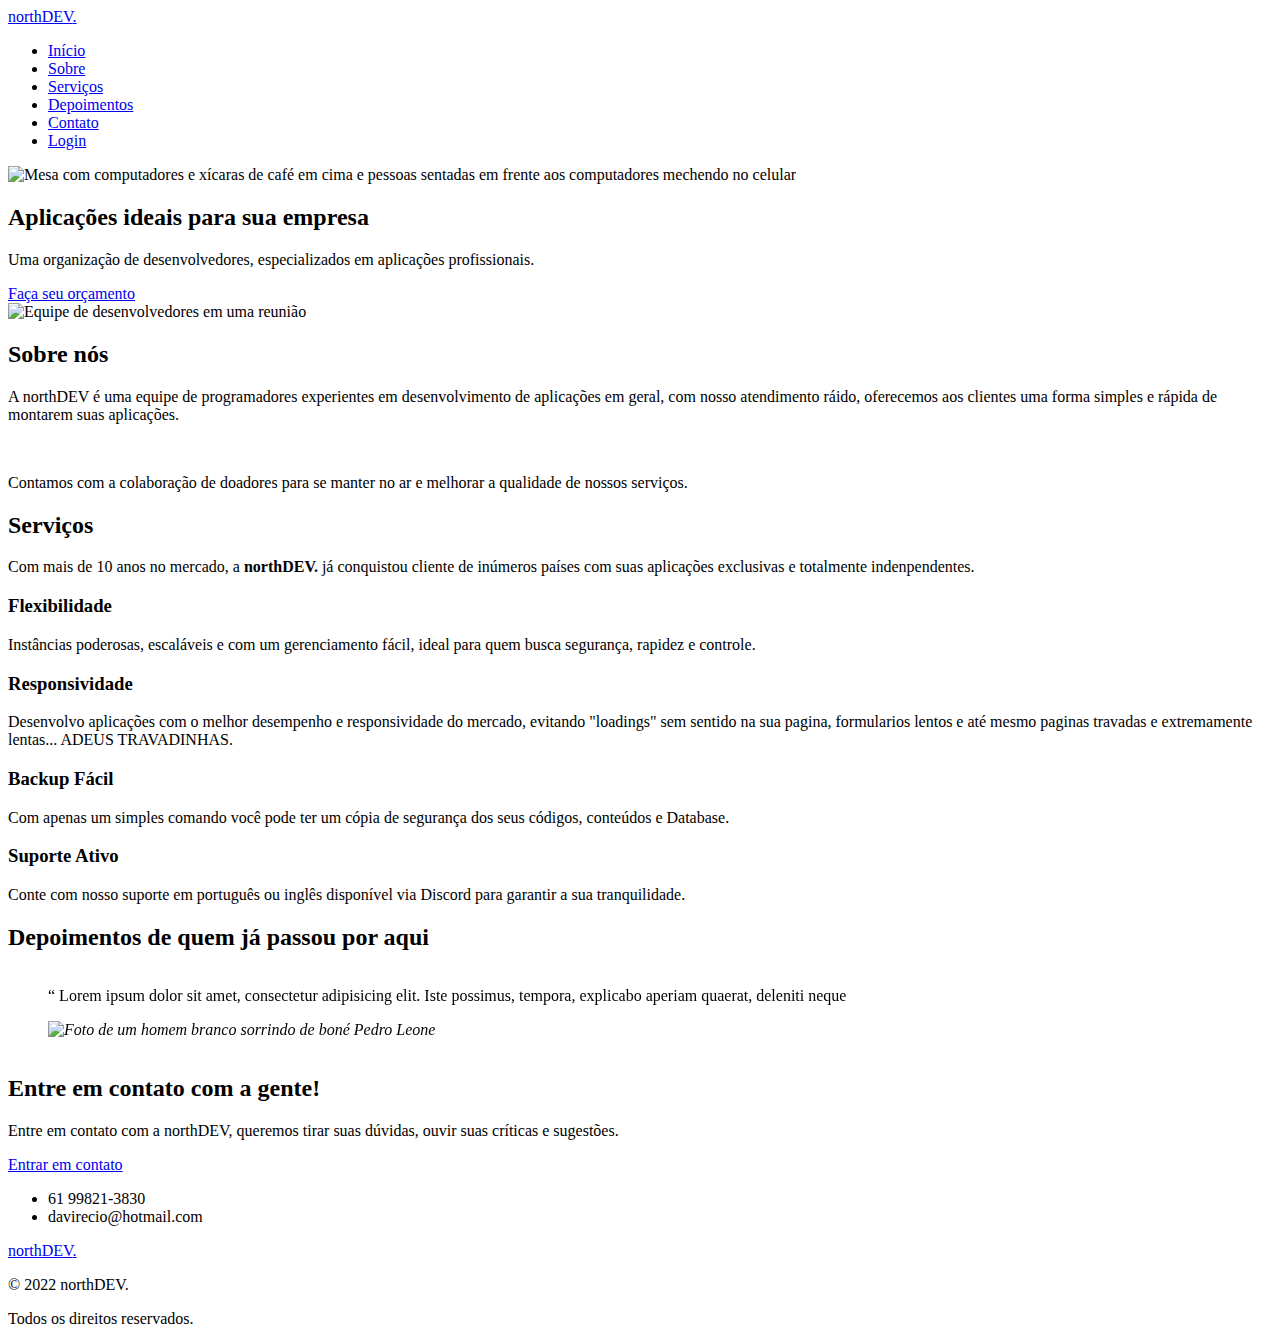
==== index.html @ 3657e553 "Update index.html" ====
<!DOCTYPE html>
<html lang="pt_BR">
  <head>
    <meta charset="UTF-8" />
    <meta name="viewport" content="width=device-width, initial-scale=1.0" />
    <title>North DEV - Home</title>
    <link
      rel="shortcut icon"
      href="assets/img/favicon.ico"
      type="image/x-icon"
    />

    <!--Icons-->
    <link rel="stylesheet" href="assets/fonts/style.css" />

    <!--Swiper-->
    <link
      rel="stylesheet"
      href="https://unpkg.com/swiper@8/swiper-bundle.min.css"
    />

    <!--Style-->
    <link rel="stylesheet" href="index.css" />

    <!--Fonts-->
    <link rel="preconnect" href="https://fonts.googleapis.com" />
    <link rel="preconnect" href="https://fonts.gstatic.com" crossorigin />
    <link
      href="https://fonts.googleapis.com/css2?family=DM+Sans:wght@400;500;700&family=Poppins:wght@400;500;700&display=swap"
      rel="stylesheet"
    />
  </head>

  <body>
    <header id="header">
      <nav class="container">
        <a class="logo" href="#">north<span>DEV</span>.</a>
        <div class="menu">
          <ul class="grid">
            <li><a class="title" href="#home">Início</a></li>
            <li><a class="title" href="#about">Sobre</a></li>
            <li><a class="title" href="#services">Serviços</a></li>
            <li><a class="title" href="#testimonials">Depoimentos</a></li>
            <li><a class="title" href="#contact">Contato</a></li>
            <li><a class="title" href="/api/login">Login</a></li>
          </ul>
        </div>
        <div class="toggle icon-menu"></div>
        <div class="toggle icon-close"></div>
      </nav>
    </header>

    <main>
      <!--Home-->
      <section class="section" id="home">
        <div class="container grid">
          <div class="image">
            <img
              src="https://images.unsplash.com/photo-1519389950473-47ba0277781c?ixlib=rb-1.2.1&ixid=MnwxMjA3fDB8MHxzZWFyY2h8NHx8dGVjaHxlbnwwfHwwfHw%3D&auto=format&fit=crop&w=500&q=60"
              alt="Mesa com computadores e xícaras de café em cima e pessoas sentadas em frente aos computadores mechendo no celular"
            />
          </div>
          <div class="text">
            <h2 class="title">Aplicações ideais para sua empresa</h2>
            <p>
              Uma organização de desenvolvedores, especializados em aplicações
              profissionais.
            </p>
            <a class="button" href="#">Faça seu orçamento</a>
          </div>
        </div>
      </section>

      <div class="divider-1"></div>

      <!--About-->
      <section class="section" id="about">
        <div class="container grid">
          <div class="image">
            <img
              src="https://images.unsplash.com/photo-1622675363311-3e1904dc1885?ixlib=rb-1.2.1&ixid=MnwxMjA3fDB8MHxwaG90by1wYWdlfHx8fGVufDB8fHx8&auto=format&fit=crop&w=1170&q=80"
              alt="Equipe de desenvolvedores em uma reunião"
            />
          </div>

          <div class="text">
            <h2 class="title">Sobre nós</h2>
            <p>
              A northDEV é uma equipe de programadores experientes em
              desenvolvimento de aplicações em geral, com nosso atendimento
              ráido, oferecemos aos clientes uma forma simples e rápida de
              montarem suas aplicações.
            </p>
            <br />
            <p>
              Contamos com a colaboração de doadores para se manter no ar e
              melhorar a qualidade de nossos serviços.
            </p>
          </div>
        </div>
      </section>

      <div class="divider-2"></div>

      <!--Services-->
      <section class="section" id="services">
        <div class="container grid">
          <div class="text">
            <header>
              <h2 class="title">Serviços</h2>
              <p class="subtitle">
                Com mais de 10 anos no mercado, a <strong>northDEV.</strong> já
                conquistou cliente de inúmeros países com suas aplicações
                exclusivas e totalmente indenpendentes.
              </p>
            </header>

            <div class="cards grid">
              <div class="card">
                <i class="icon-api"></i>
                <h3 class="title">Flexibilidade</h3>
                <p>
                  Instâncias poderosas, escaláveis e com um gerenciamento fácil,
                  ideal para quem busca segurança, rapidez e controle.
                </p>
                <!--Desenvolvo aplicações com o melhor desempenho e responsividade do mercado, evitando "loadings" sem sentido na sua pagina, formularios lentos e até mesmo paginas travadas e extremamente lentas... ADEUS TRAVADINHAS-->
              </div>

              <div class="card">
                <i class="icon-rocket"></i>
                <h3 class="title">Responsividade</h3>
                <p>
                  Desenvolvo aplicações com o melhor desempenho e responsividade
                  do mercado, evitando "loadings" sem sentido na sua pagina,
                  formularios lentos e até mesmo paginas travadas e extremamente
                  lentas... ADEUS TRAVADINHAS.
                </p>
              </div>

              <div class="card">
                <i class="icon-cloud"></i>
                <h3 class="title">Backup Fácil</h3>
                <p>
                  Com apenas um simples comando você pode ter um cópia de
                  segurança dos seus códigos, conteúdos e Database.
                </p>
                <!--Tenha acesso ao seu projeto durante o desenvolvimento a qualquer hora de forma rapida e facil, envie pedidos a qualquer etapa do desenvolvimento, sem surpresas, esteja lado a lado comigo desenvolvendo seu site.-->
              </div>

              <div class="card">
                <i class="icon-coding"></i>
                <h3 class="title">Suporte Ativo</h3>
                <p>
                  Conte com nosso suporte em português ou inglês disponível via
                  Discord para garantir a sua tranquilidade.
                </p>
                <!--Seu unico esforço é explicar como você quer sua aplicação, como design, funções e etc, o resto deixe comigo, irei te ajudar desdo desenvolvimento até se necessario a hospedagem e marketing do seu serviço-->
              </div>
            </div>
          </div>
        </div>
      </section>

      <div class="divider-1"></div>

      <!--Testimonials-->
      <section class="section" id="testimonials">
        <div class="container">
          <header>
            <h2 class="title">Depoimentos de quem já passou por aqui</h2>
          </header>

          <div class="testimonials swiper">
            <div class="swiper-wrapper">
              <div class="testimonial swiper-slide">
                <blockquote>
                  <p>
                    <span>&ldquo;</span>
                    Lorem ipsum dolor sit amet, consectetur adipisicing elit.
                    Iste possimus, tempora, explicabo aperiam quaerat, deleniti
                    neque
                  </p>
                  <cite>
                    <img
                      src="https://randomuser.me/api/portraits/men/72.jpg"
                      alt="Foto de um homem branco sorrindo de boné"
                    />
                    Pedro Leone
                  </cite>
                </blockquote>
              </div>

              <div class="testimonial swiper-slide">
                <blockquote>
                  <p>
                    <span>&ldquo;</span>
                    Lorem ipsum dolor sit amet, consectetur adipisicing elit.
                    Iste possimus, tempora, explicabo aperiam quaerat, deleniti
                    neque
                  </p>
                  <cite>
                    <img
                      src="https://randomuser.me/api/portraits/men/31.jpg"
                      alt="Foto de um homem calvo sorrindo"
                    />
                    Wilson Leone
                  </cite>
                </blockquote>
              </div>

              <div class="testimonial swiper-slide">
                <blockquote>
                  <p>
                    <span>&ldquo;</span>
                    Lorem ipsum dolor sit amet, consectetur adipisicing elit.
                    Iste possimus, tempora, explicabo aperiam quaerat, deleniti
                    neque
                  </p>
                  <cite>
                    <img
                      src="https://randomuser.me/api/portraits/men/39.jpg"
                      alt="Foto de um homem de cabelo grande sorrindo"
                    />
                    Davi Leone
                  </cite>
                </blockquote>
              </div>
            </div>

            <div class="swiper-pagination"></div>
          </div>
        </div>
      </section>

      <div class="divider-2"></div>

      <!--Contact-->
      <section class="section" id="contact">
        <div class="container grid">
          <div class="text">
            <h2 class="title">Entre em contato com a gente!</h2>
            <p>
              Entre em contato com a northDEV, queremos tirar suas dúvidas,
              ouvir suas críticas e sugestões.
            </p>
            <a
              href="https://api.whatsapp.com/send?phone=5561998213830&text=Olá! Gostaria de montar minha aplicação."
              class="button"
              target="_blank"
              ><i class="icon-whatsapp"></i>Entrar em contato</a
            >
          </div>

          <div class="links">
            <ul class="grid">
              <li><i class="icon-phone"></i> 61 99821-3830</li>
              <li><i class="icon-mail"></i> davirecio@hotmail.com</li>
            </ul>
          </div>
        </div>
      </section>

      <div class="divider-1"></div>
    </main>

    <!--Footer-->
    <footer class="section">
      <div class="container grid">
        <div class="brand">
          <a class="logo logo-alt" href="#">north<span>DEV</span>.</a>
          <p>© 2022 northDEV.</p>
          <p>Todos os direitos reservados.</p>
        </div>

        <div class="social grid">
          <a href="https://www.instagram.com/davidimrt/" target="_blank"
            ><i class="icon-instagram"></i
          ></a>
          <a href="https://www.facebook.com/DaviRecio/" target="_blank"
            ><i class="icon-facebook"></i
          ></a>
          <a href="https://www.youtube.com/DavidiMRT/" target="_blank"
            ><i class="icon-youtube"></i
          ></a>
        </div>
      </div>
    </footer>

    <a href="#home" class="back-to-top"><i class="icon-arrow-up"></i></a>

    <!--Swiper-->
    <script src="https://unpkg.com/swiper@8/swiper-bundle.min.js"></script>
    <!--Scroll reveal-->
    <script src="https://unpkg.com/scrollreveal"></script>
    <!--Script-->
    <script src="index.js"></script>
  </body>
</html>
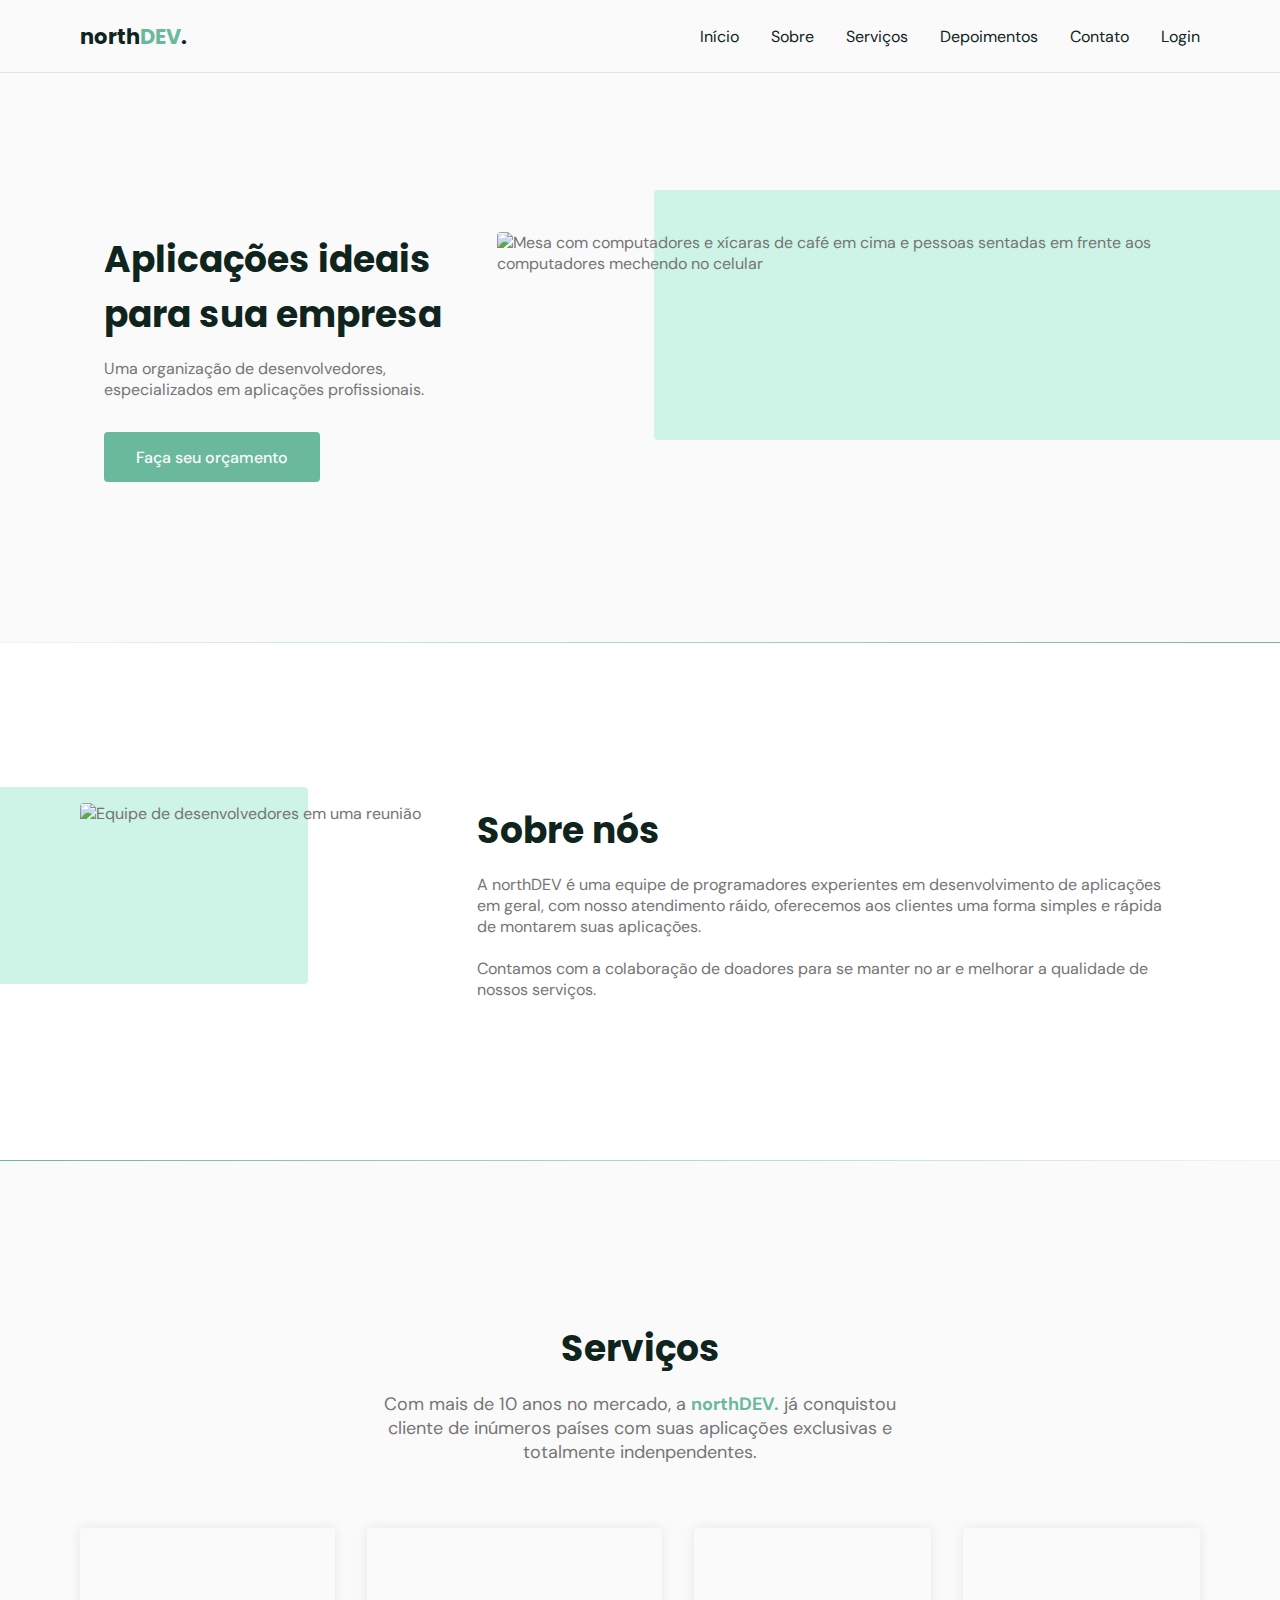
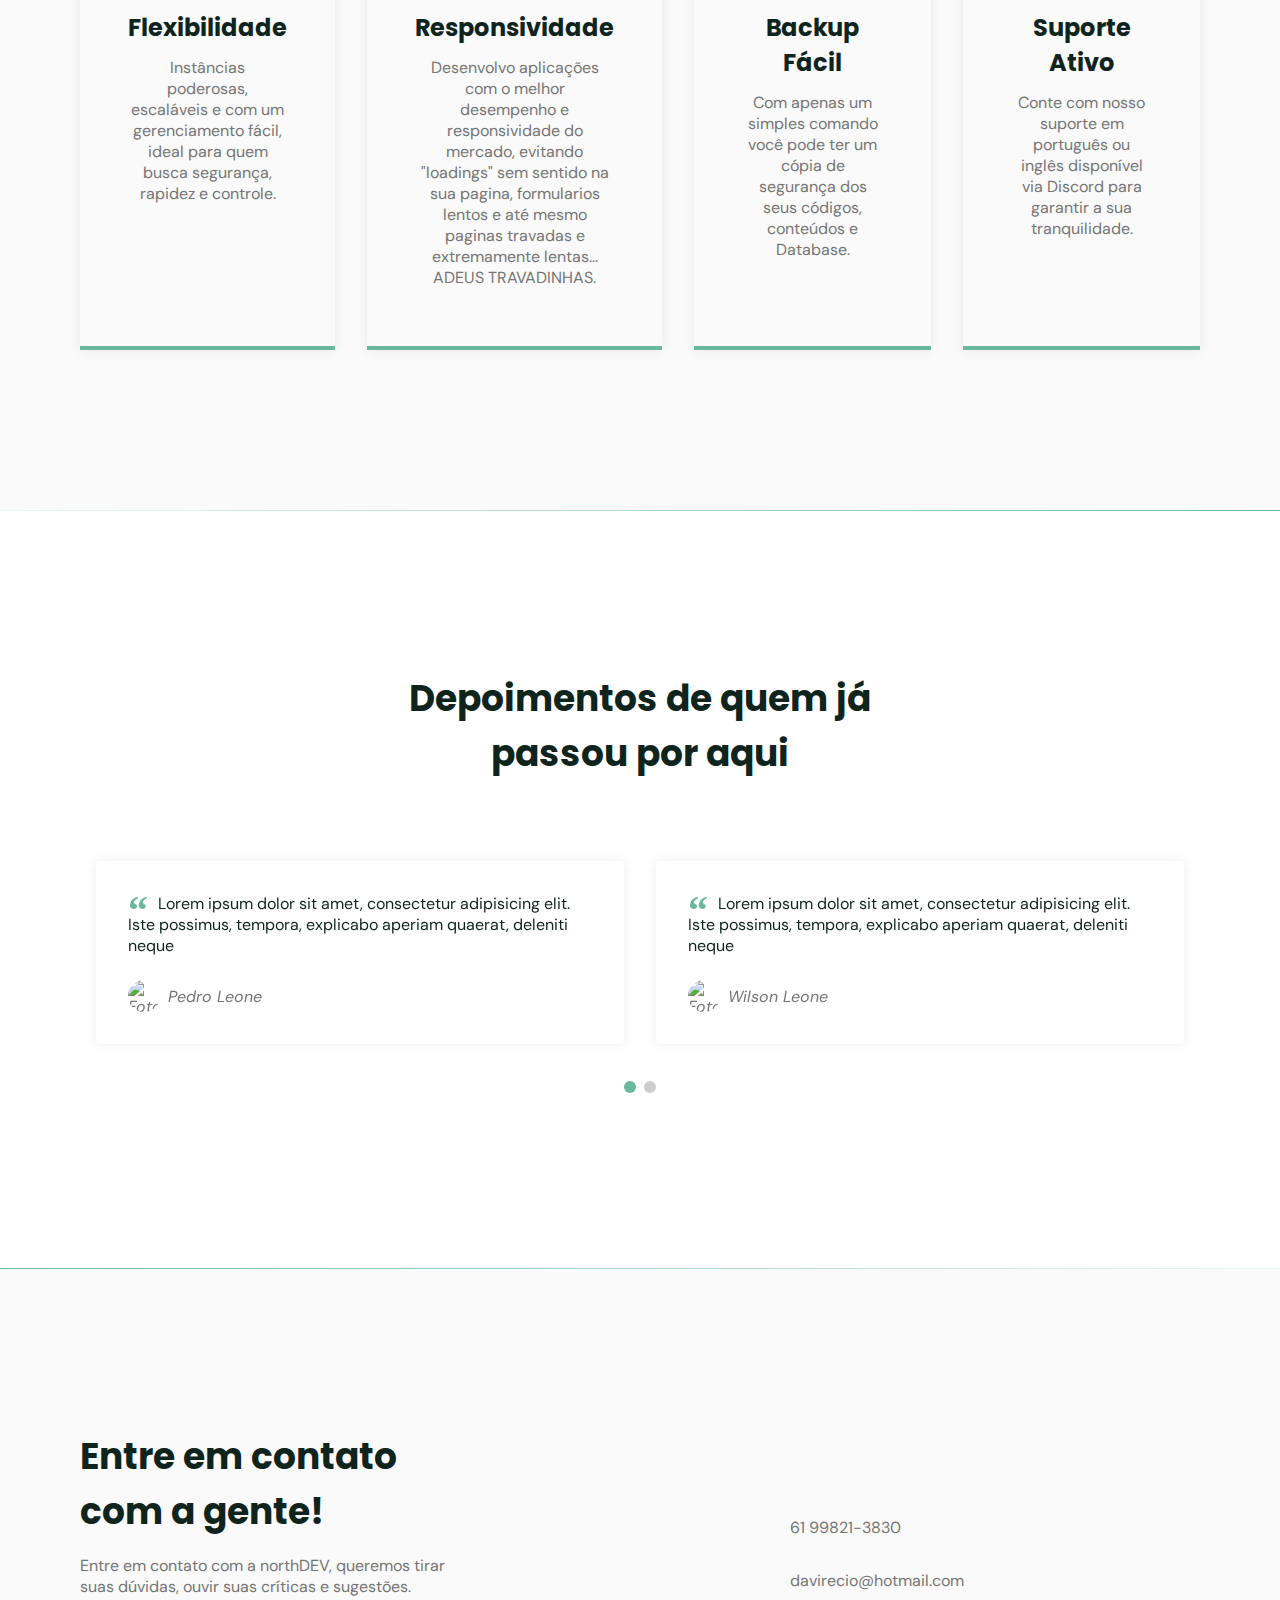
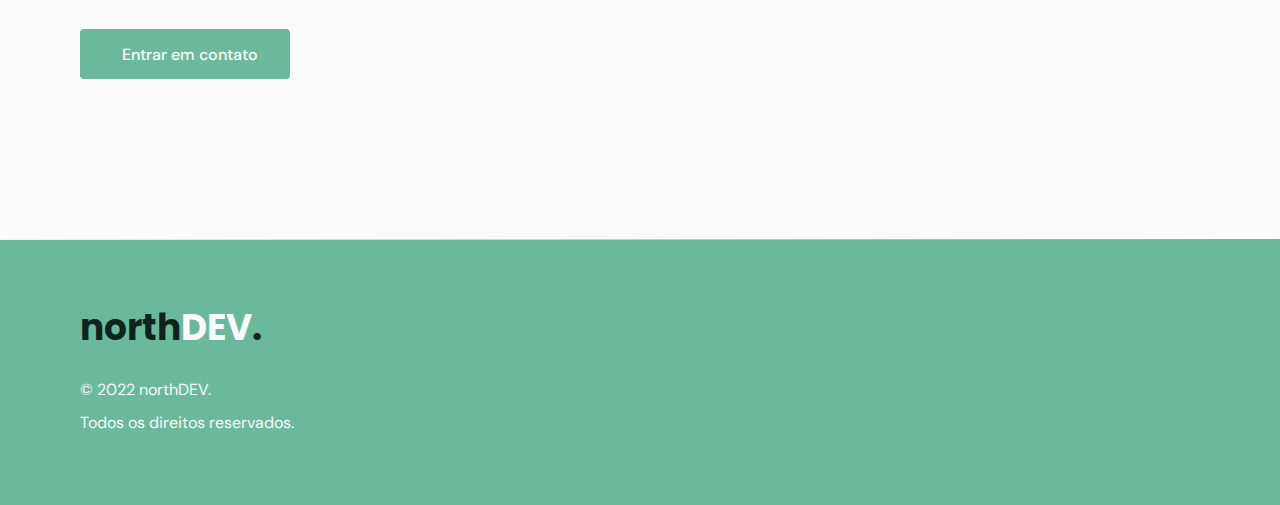
==== commit 8eee0d22: "update" ====
--- a/index.html
+++ b/index.html
@@ -6,7 +6,7 @@
     <title>North DEV - Home</title>
     <link
       rel="shortcut icon"
-      href="assets/img/favicon.ico"
+      href="/assets/img/favicon.ico"
       type="image/x-icon"
     />
 
--- a/index.css
+++ b/index.css
@@ -0,0 +1,679 @@
+/* ==== RESET ========*/
+* {
+  margin: 0;
+  padding: 0;
+  box-sizing: border-box;
+}
+
+ul {
+  list-style: none;
+}
+
+a {
+  text-decoration: none;
+}
+
+img {
+  width: 100%;
+  height: auto;
+}
+
+/* ==== VARIABLES ========*/
+:root {
+  --header-height: 4.5rem;
+
+  /*Colors*/
+  --hue: 159;
+  --base-color: hsl(var(--hue) 36% 57%);
+  --base-color-second: hsl(var(--hue) 65% 88%);
+  --base-color-alt: hsl(var(--hue) 57% 53%);
+  --title-color: hsl(var(--hue) 41% 10%);
+  --text-color: hsl(0 0% 46%);
+  --text-color-light: hsl(0 0% 98%);
+  --body-color: hsl(0 0% 98%);
+
+  /* fonts */
+  --title-font-size: 1.875rem;
+  --subtitle-font-size: 1rem;
+  --title-font: 'Poppins', sans-serif;
+  --body-font: 'DM Sans', sans-serif;
+}
+
+/* ==== BASE ========*/
+html {
+  scroll-behavior: smooth;
+}
+
+body {
+  font: 400 1rem var(--body-font);
+  color: var(--text-color);
+  background: var(--body-color);
+  -webkit-font-smoothing: antialiased;
+}
+
+body::-webkit-scrollbar {
+  width: 10px;
+  background: var(--body-color);
+  border: 1px solid var(--body-color-second);
+  position: absolute;
+}
+
+body::-webkit-scrollbar-thumb {
+  background: var(--base-color-alt);
+  border-radius: 100px;
+}
+
+.title {
+  font: 700 var(--title-font-size) var(--title-font);
+  color: var(--title-color);
+  -webkit-font-smoothing: auto;
+}
+
+.button {
+  font: 500 1rem var(--body-font);
+  background-color: var(--base-color);
+  color: var(--text-color-light);
+  border-radius: 0.25rem;
+  display: inline-flex;
+  height: 3.5rem;
+  align-items: center;
+  padding: 0 2rem;
+  transition: background 0.3s;
+}
+
+.button:hover {
+  background: var(--base-color-alt);
+}
+
+.divider-1 {
+  height: 1px;
+  background: linear-gradient(
+    270deg,
+    hsla(var(--hue), 36%, 57%, 1),
+    hsla(var(--hue), 65%, 88%, 0.34)
+  );
+}
+
+.divider-2 {
+  height: 1px;
+  background: linear-gradient(
+    270deg,
+    hsla(var(--hue), 65%, 88%, 0.34),
+    hsla(var(--hue), 36%, 57%, 1)
+  );
+}
+
+/* ==== LAYOUT ========*/
+
+.container {
+  margin-left: 1.5rem;
+  margin-right: 1.5rem;
+}
+
+.grid {
+  display: grid;
+  gap: 2rem;
+}
+
+.section {
+  padding: calc(5rem + var(--header-height)) 0;
+}
+
+.section .title {
+  margin-bottom: 1rem;
+}
+
+.section .subtitle {
+  font-size: var(--subtitle-font-size);
+}
+
+.section header {
+  margin-bottom: 4rem;
+}
+
+.section header strong {
+  color: var(--base-color);
+}
+
+#header {
+  border-bottom: 1px solid #e4e4e4;
+  margin-bottom: 2rem;
+  display: flex;
+  position: fixed;
+  top: 0;
+  left: 0;
+  z-index: 100;
+  background-color: var(--body-color);
+  width: 100%;
+}
+
+#header.scroll {
+  background: var(--base-color);
+  box-shadow: 0px 0px 12px rgba(0, 0, 0, 0.1);
+}
+
+#header.scroll .logo span,
+#header.scroll .icon-menu {
+  color: var(--body-color);
+  transition: 0.5s;
+}
+
+#header.scroll .menu ul li a:hover,
+#header.scroll .menu ul li a.active {
+  color: var(--text-color-light);
+}
+
+#header.scroll .menu ul li a::after {
+  background-color: var(--text-color-light);
+  transition: width 0.2s;
+}
+
+/* ==== LOGO ========*/
+.logo {
+  font: 700 1.31rem var(--title-font);
+  color: var(--title-color);
+}
+
+.logo span {
+  color: var(--base-color);
+}
+
+.logo-alt span {
+  color: var(--body-color);
+}
+
+/* ==== NAVIGATION ======== */
+nav {
+  height: var(--header-height);
+  display: flex;
+  align-items: center;
+  justify-content: space-between;
+  width: 100%;
+}
+
+nav ul li {
+  text-align: center;
+}
+
+nav ul li a {
+  transition: color 0.2s;
+  position: relative;
+}
+
+nav ul li a:hover,
+nav ul li a.active {
+  color: var(--base-color);
+}
+
+nav ul li a::after {
+  content: '';
+  width: 0%;
+  height: 2px;
+  background: var(--base-color-alt);
+  position: absolute;
+  left: 0;
+  bottom: -0.1rem;
+  transition: width 0.2s;
+}
+
+nav ul li a:hover::after,
+nav ul li a.active::after {
+  width: 100%;
+}
+
+nav .menu {
+  opacity: 0;
+  visibility: hidden;
+  top: -20rem;
+  transition: 0.2s;
+}
+
+nav .menu ul {
+  display: none;
+}
+
+
+/* Show Menu */
+nav.show .menu {
+  opacity: 1;
+  visibility: visible;
+  background: var(--body-color);
+  height: 100vh;
+  width: 100vw;
+  position: fixed;
+  top: 0;
+  left: 0;
+  display: grid;
+  place-content: center;
+}
+
+nav.show .menu ul {
+  display: grid;
+}
+
+nav.show ul.grid {
+  gap: 4rem;
+}
+
+/* Toggle Menu */
+.toggle {
+  color: var(--base-color);
+  font-size: 1.5rem;
+  cursor: pointer;
+}
+
+nav .icon-close {
+  visibility: hidden;
+  opacity: 0;
+  position: absolute;
+  top: -1.5rem;
+  right: 1.5rem;
+  transition: 0.2s;
+}
+
+nav.show div.icon-close {
+  visibility: visible;
+  opacity: 1;
+  top: 1.5rem;
+}
+
+/* ==== HOME ========*/
+#home {
+  overflow: hidden;
+}
+
+#home .container {
+  margin: 0;
+}
+
+#home .image {
+  position: relative;
+}
+
+#home .image::before {
+  content: '';
+  height: 100%;
+  width: 100%;
+  background: var(--base-color-second);
+  position: absolute;
+  top: -16.8%;
+  left: 16.7%;
+  z-index: 0;
+}
+
+#home .image img {
+  position: relative;
+  right: 2.93rem;
+}
+
+#home .image img,
+#home .image::before {
+  border-radius: 0.25rem;
+}
+
+#home .text {
+  margin-left: 1.5rem;
+  margin-right: 1.5rem;
+  text-align: center;
+}
+
+#home .text h2 {
+  margin-bottom: 1rem;
+}
+
+#home .text p {
+  margin-bottom: 2rem;
+}
+
+/* ==== ABOUT ========*/
+#about {
+  background: white;
+}
+
+#about .container {
+  margin: 0;
+}
+
+#about .image {
+  position: relative;
+}
+
+#about .image::before {
+  content: '';
+  height: 100%;
+  width: 100%;
+  background: var(--base-color-second);
+  position: absolute;
+  top: -8.3%;
+  left: -33%;
+  z-index: 0;
+}
+
+#about .image img {
+  position: relative;
+}
+
+#about .image img,
+#about .image::before {
+  border-radius: 0.25rem;
+}
+
+#about .text {
+  margin-left: 1.5rem;
+  margin-right: 1.5rem;
+}
+
+/*=== SERVICES =============*/
+.cards .grid {
+  gap: 1.5rem;
+}
+
+.card {
+  padding: 3.625rem 2rem;
+  box-shadow: 0px 0px 12px rgba(0, 0, 0, 0.08);
+  border-bottom: 0.25rem solid var(--base-color);
+  border-radius: 0.25rem 0.25rem 0 0;
+  text-align: center;
+}
+
+.card i {
+  display: block;
+  margin-bottom: 1.5rem;
+  font-size: 5rem;
+  color: var(--base-color);
+}
+
+.card .title {
+  font-size: 1.5rem;
+  margin-bottom: 0.75rem;
+}
+
+/*=== TESTIMONIALS =============*/
+#testimonials {
+  background: white;
+}
+
+#testimonials .container {
+  margin-left: 0;
+  margin-right: 0;
+}
+
+#testimonials header {
+  margin-left: 1.5rem;
+  margin-right: 1.5rem;
+  margin-bottom: 0;
+}
+
+#testimonials blockquote {
+  padding: 2rem;
+  box-shadow: 0px 0px 12px rgba(0, 0, 0, 0.08);
+  border-radius: 0.25rem;
+}
+
+#testimonials blockquote p {
+  position: relative;
+  text-indent: 1.875rem;
+  margin-bottom: 1.5rem;
+  color: var(--title-color);
+}
+
+#testimonials blockquote p span {
+  font: 700 2.5rem serif;
+  position: absolute;
+  top: -0.375rem;
+  left: -1.875rem;
+  color: var(--base-color);
+}
+
+#testimonials cite {
+  display: flex;
+  align-items: center;
+  color: var(--text-color);
+}
+
+#testimonials cite img {
+  width: 2rem;
+  height: 2rem;
+  object-fit: cover;
+  clip-path: circle();
+  margin-right: 0.5rem;
+}
+
+/*======== SWIPER ============= */
+.swiper-slide {
+  height: auto;
+  padding: 4rem 1rem;
+}
+
+.swiper-pagination-bullet {
+  width: 0.75rem;
+  height: 0.75rem;
+}
+
+.swiper-pagination-bullet-active {
+  background: var(--base-color);
+}
+
+/*======== CONTACT ============= */
+#contact .grid {
+  gap: 4rem;
+}
+
+#contact .text p {
+  margin-bottom: 2rem;
+}
+
+#contact .button i,
+#contact ul li i {
+  font-size: 1.5rem;
+  margin-right: 0.625rem;
+}
+
+#contact ul.grid {
+  gap: 2rem;
+}
+
+#contact ul li {
+  display: flex;
+  align-items: center;
+}
+
+#contact ul li i {
+  color: var(--base-color);
+}
+
+/*======== FOOTER ============= */
+footer {
+  background: var(--base-color);
+}
+
+footer.section {
+  padding: 4rem 0;
+}
+
+footer .logo {
+  display: inline-block;
+  margin-bottom: 1.5rem;
+}
+
+footer .brand p {
+  color: var(--text-color-light);
+  margin-bottom: 0.75rem;
+}
+
+footer i {
+  font-size: 1.5rem;
+  color: var(--text-color-light);
+}
+
+footer .social {
+  grid-auto-flow: column;
+  width: fit-content;
+}
+
+footer .social a {
+  transition: 0.3s;
+  display: inline-block;
+}
+
+footer .social a:hover {
+  transform: translateY(-8px);
+}
+
+/* Back to top */
+.back-to-top {
+  background: var(--base-color);
+  color: var(--text-color-light);
+  position: fixed;
+  right: 1rem;
+  bottom: 1rem;
+  padding: 0.5rem;
+  clip-path: circle();
+  font-size: 1.5rem;
+  line-height: 0;
+  visibility: hidden;
+  opacity: 0;
+  transition: 0.3s;
+  transform: translateY(100%);
+}
+
+.back-to-top.show {
+  visibility: visible;
+  opacity: 1;
+  transform: translateY(0%);
+}
+
+/*========== MEDIA QUERIES ===============*/
+/* extra large devices: 1200 > */
+@media (min-width: 1200px) {
+  .container {
+    max-width: 1120px;
+    margin-left: auto;
+    margin-right: auto;
+  }
+
+  .section {
+    padding: 10rem 0;
+  }
+
+  .section header,
+  #testimonials header {
+    max-width: 32rem;
+    text-align: center;
+    margin-left: auto;
+    margin-right: auto;
+  }
+
+  .button {
+    height: 3.125rem;
+  }
+
+  /*navigation*/
+  nav .menu {
+    opacity: 1;
+    visibility: visible;
+    top: 0;
+  }
+
+  nav .menu ul {
+    display: flex;
+    gap: 2rem;
+  }
+
+  nav .menu ul li a.title {
+    font: 400 1rem var(--body-font);
+    -webkit-font-smoothing: antialiased;
+  }
+
+  nav .menu ul li a.title.active {
+    font-weight: bold;
+    -webkit-font-smoothing: auto;
+  }
+
+  nav .icon-menu {
+    display: none;
+  }
+
+  /* layout */
+
+  main {
+    margin-top: var(--header-height);
+  }
+
+  /* home */
+  #home .container {
+    grid-auto-flow: column;
+    justify-content: space-between;
+    margin: 0 auto;
+  }
+
+  #home .image {
+    order: 1;
+  }
+
+  #home .text {
+    order: 0;
+    max-width: 24rem;
+    text-align: left;
+  }
+
+  /* about */
+  #about .container {
+    margin: 0 auto;
+    grid-auto-flow: column;
+  }
+
+  /* services */
+  .cards {
+    grid-template-columns: 1fr 1fr 1fr 1fr;
+  }
+
+  .card {
+    padding-left: 3rem;
+    padding-right: 3rem;
+  }
+
+  /* testimonials */
+  #testimonials .container {
+    margin-left: auto;
+    margin-right: auto;
+  }
+
+  /* contact */
+  #contact .container {
+    grid-auto-flow: column;
+    align-items: center;
+  }
+
+  #contact .text {
+    max-width: 25rem;
+  }
+
+  /* footer */
+  footer.section {
+    padding: 3.75rem 0;
+  }
+
+  footer .container {
+    grid-auto-flow: column;
+    align-items: center;
+    justify-content: space-between;
+  }
+
+  footer .logo {
+    font-size: 2.25rem;
+  }
+}
+/* large devices: 1023 > */
+@media (min-width: 1023px) {
+}
+/* large devices: 992 > */
+@media (min-width: 992px) {
+  :root {
+    --title-font-size: 2.25rem;
+    --subtitle-font-size: 1.125rem;
+  }
+}
+/* medium devices: 767 > */
+@media (min-width: 767px) {
+}
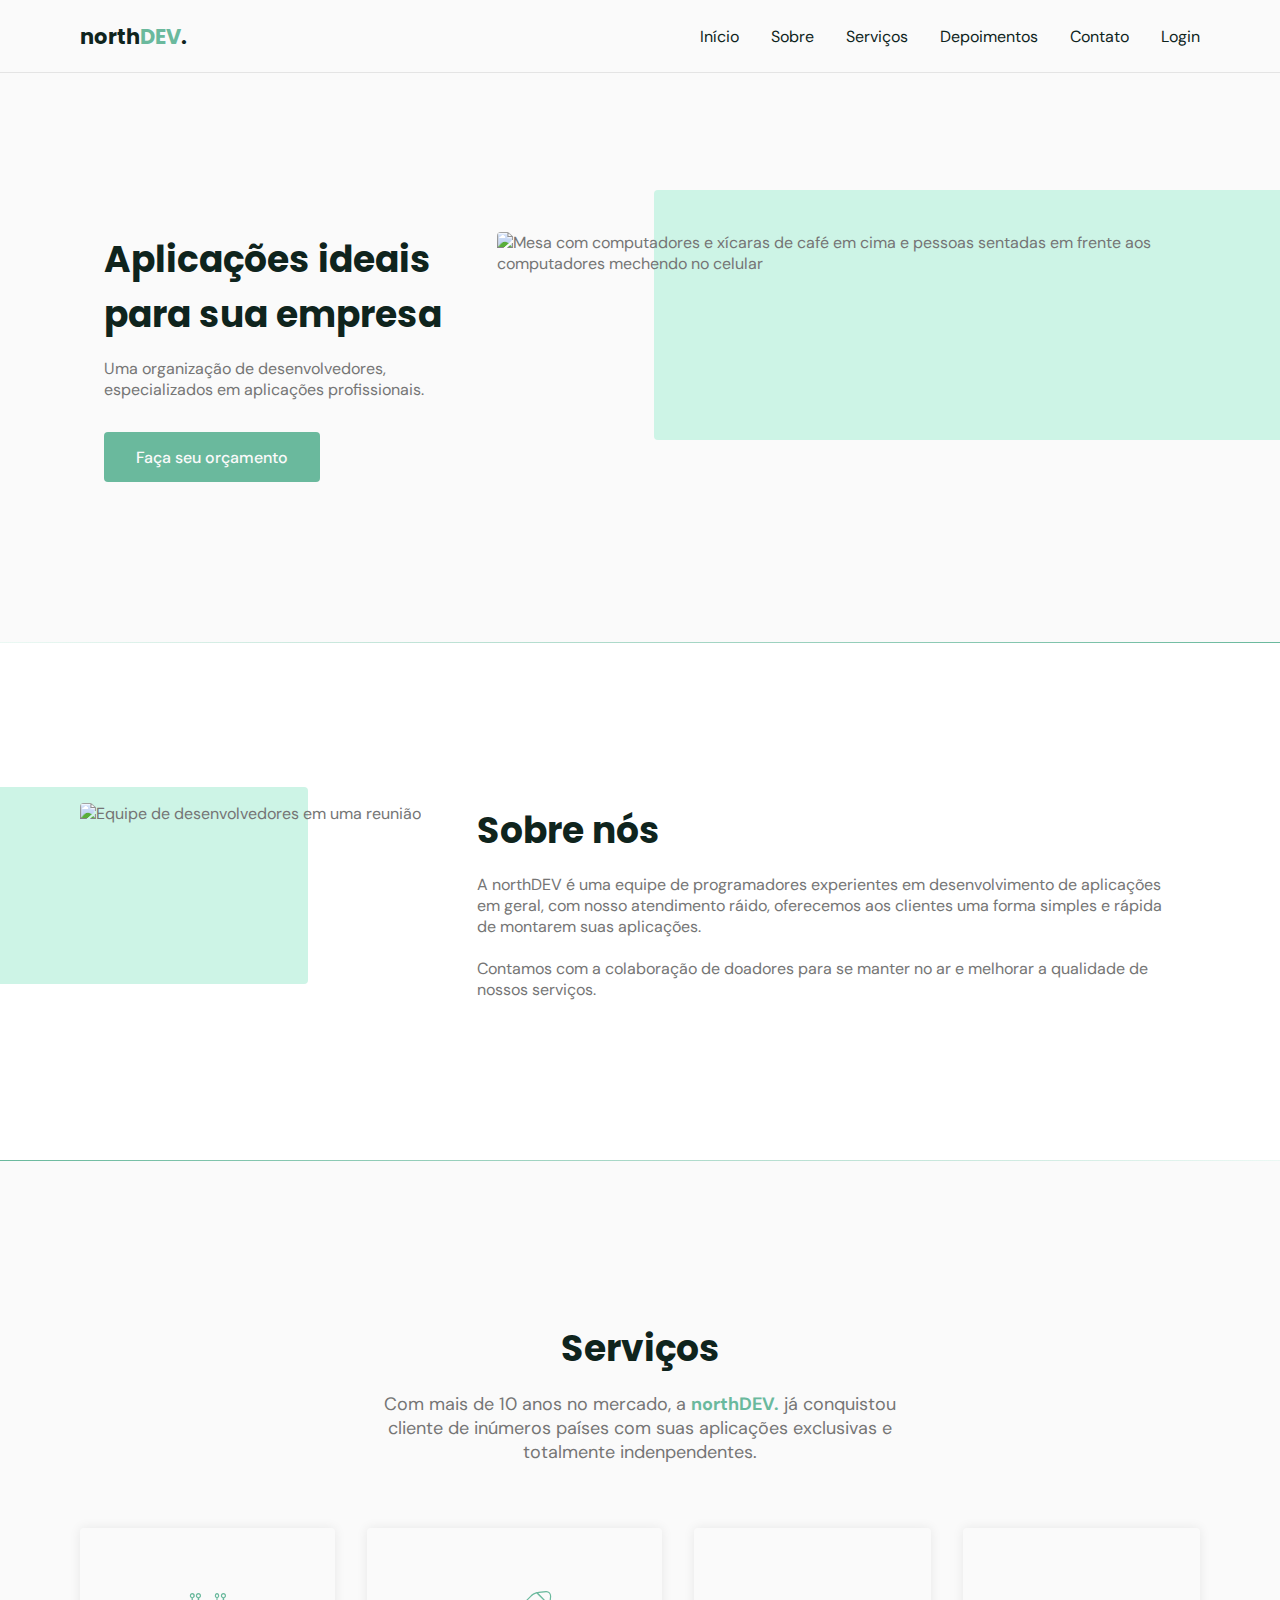
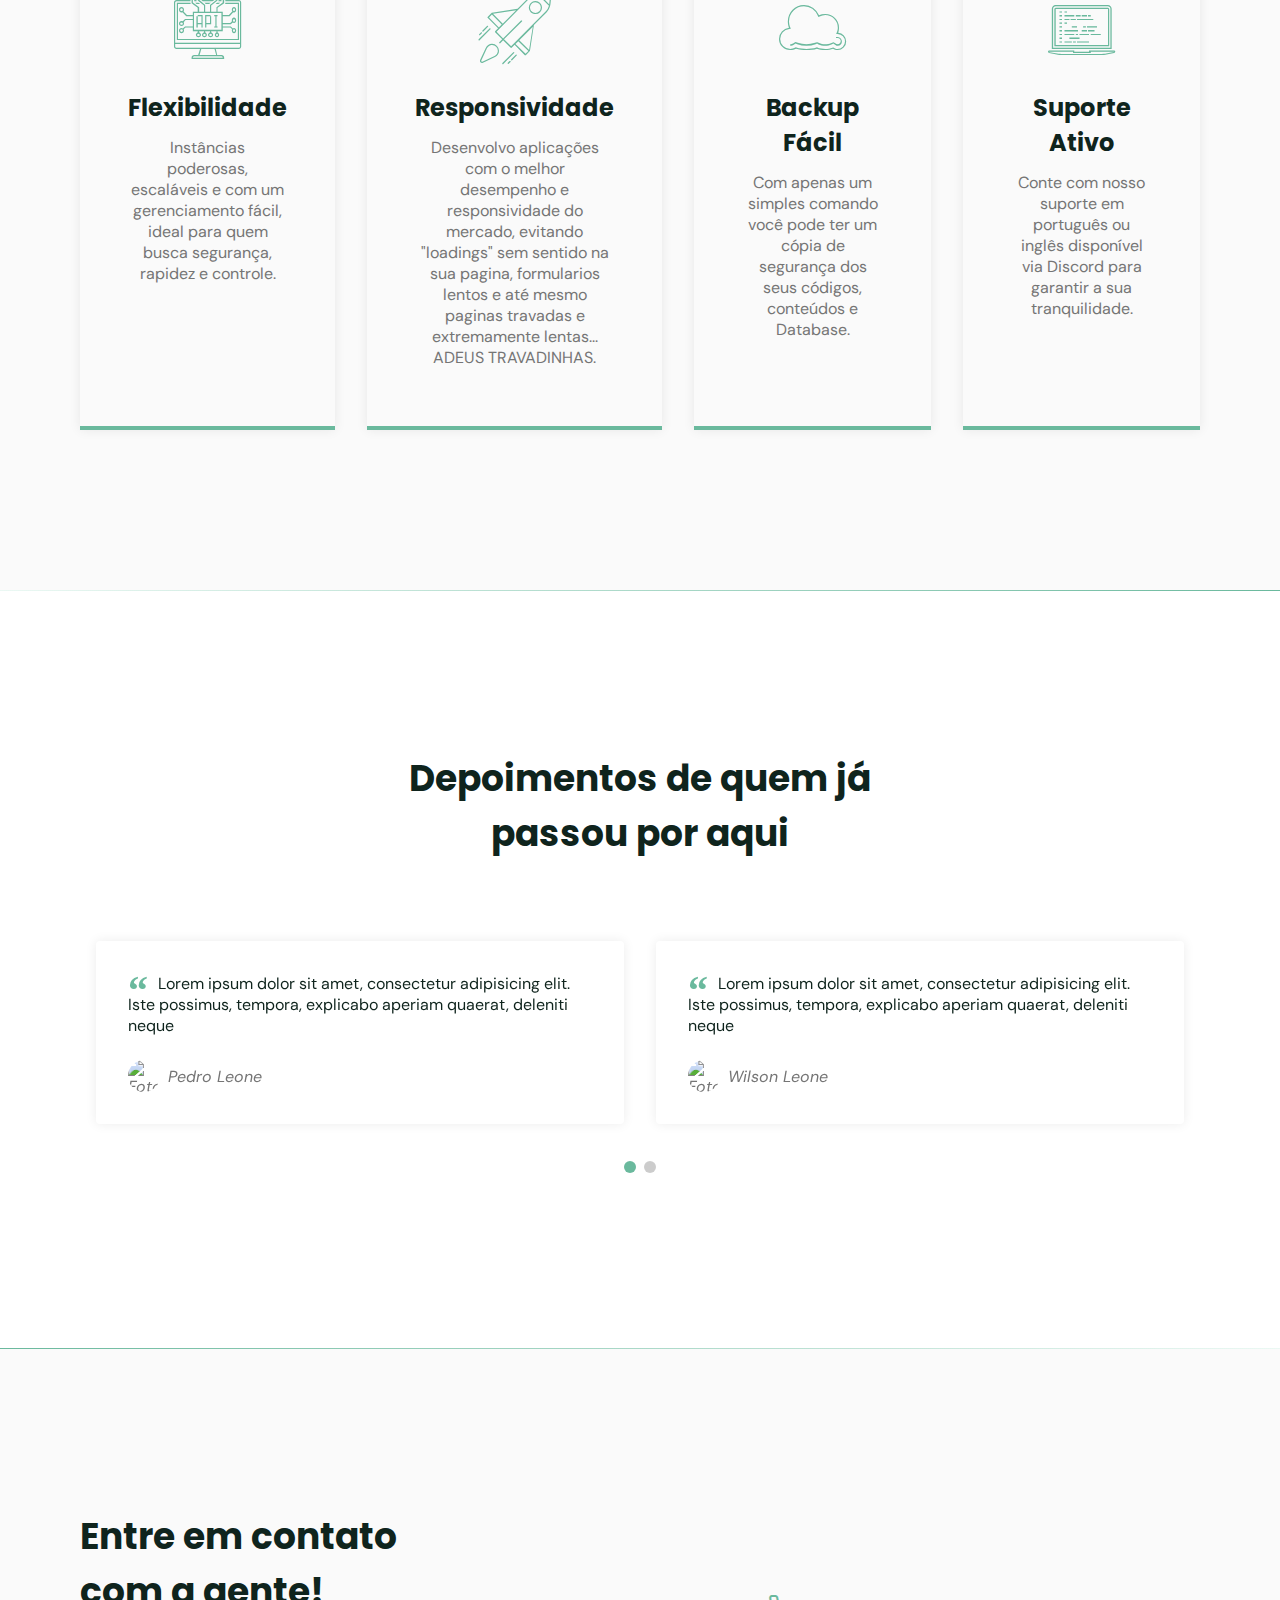
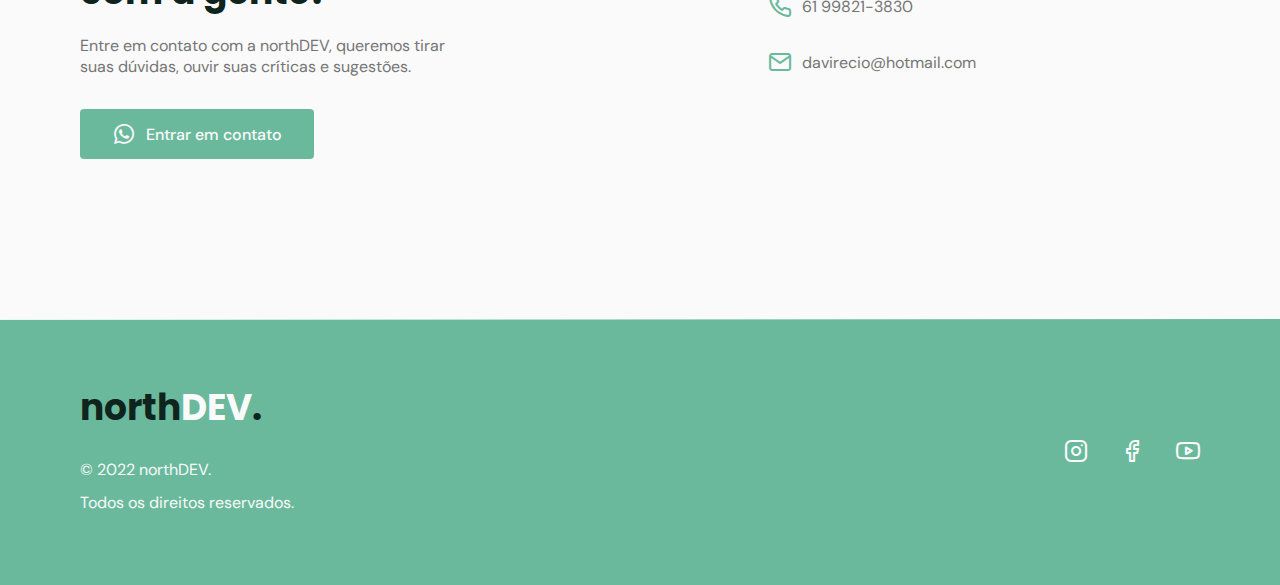
==== commit 92785554: "update" ====
--- a/index.html
+++ b/index.html
@@ -11,7 +11,7 @@
     />
 
     <!--Icons-->
-    <link rel="stylesheet" href="assets/fonts/style.css" />
+    <link rel="stylesheet" href="/assets/fonts/style.css" />
 
     <!--Swiper-->
     <link
--- a/assets/fonts/style.css
+++ b/assets/fonts/style.css
@@ -0,0 +1,75 @@
+@font-face {
+  font-family: 'icomoon';
+  src:  url('fonts/icomoon.eot?jdtztl');
+  src:  url('fonts/icomoon.eot?jdtztl#iefix') format('embedded-opentype'),
+    url('fonts/icomoon.ttf?jdtztl') format('truetype'),
+    url('fonts/icomoon.woff?jdtztl') format('woff'),
+    url('fonts/icomoon.svg?jdtztl#icomoon') format('svg');
+  font-weight: normal;
+  font-style: normal;
+  font-display: block;
+}
+
+[class^="icon-"], [class*=" icon-"] {
+  /* use !important to prevent issues with browser extensions that change fonts */
+  font-family: 'icomoon' !important;
+  speak: never;
+  font-style: normal;
+  font-weight: normal;
+  font-variant: normal;
+  text-transform: none;
+  line-height: 1;
+
+  /* Better Font Rendering =========== */
+  -webkit-font-smoothing: antialiased;
+  -moz-osx-font-smoothing: grayscale;
+}
+
+.icon-arrow-up:before {
+  content: "\e90f";
+}
+.icon-phone:before {
+  content: "\e900";
+}
+.icon-globe:before {
+  content: "\e901";
+}
+.icon-cloud:before {
+  content: "\e902";
+}
+.icon-coding:before {
+  content: "\e903";
+}
+.icon-key:before {
+  content: "\e904";
+}
+.icon-rocket:before {
+  content: "\e905";
+}
+.icon-api:before {
+  content: "\e906";
+}
+.icon-close:before {
+  content: "\e907";
+}
+.icon-facebook:before {
+  content: "\e908";
+}
+.icon-instagram:before {
+  content: "\e909";
+}
+.icon-mail:before {
+  content: "\e90a";
+}
+.icon-map-pin:before {
+  content: "\e90b";
+}
+.icon-menu:before {
+  content: "\e90c";
+}
+.icon-whatsapp:before {
+  content: "\e90d";
+}
+.icon-youtube:before {
+  content: "\e90e";
+}
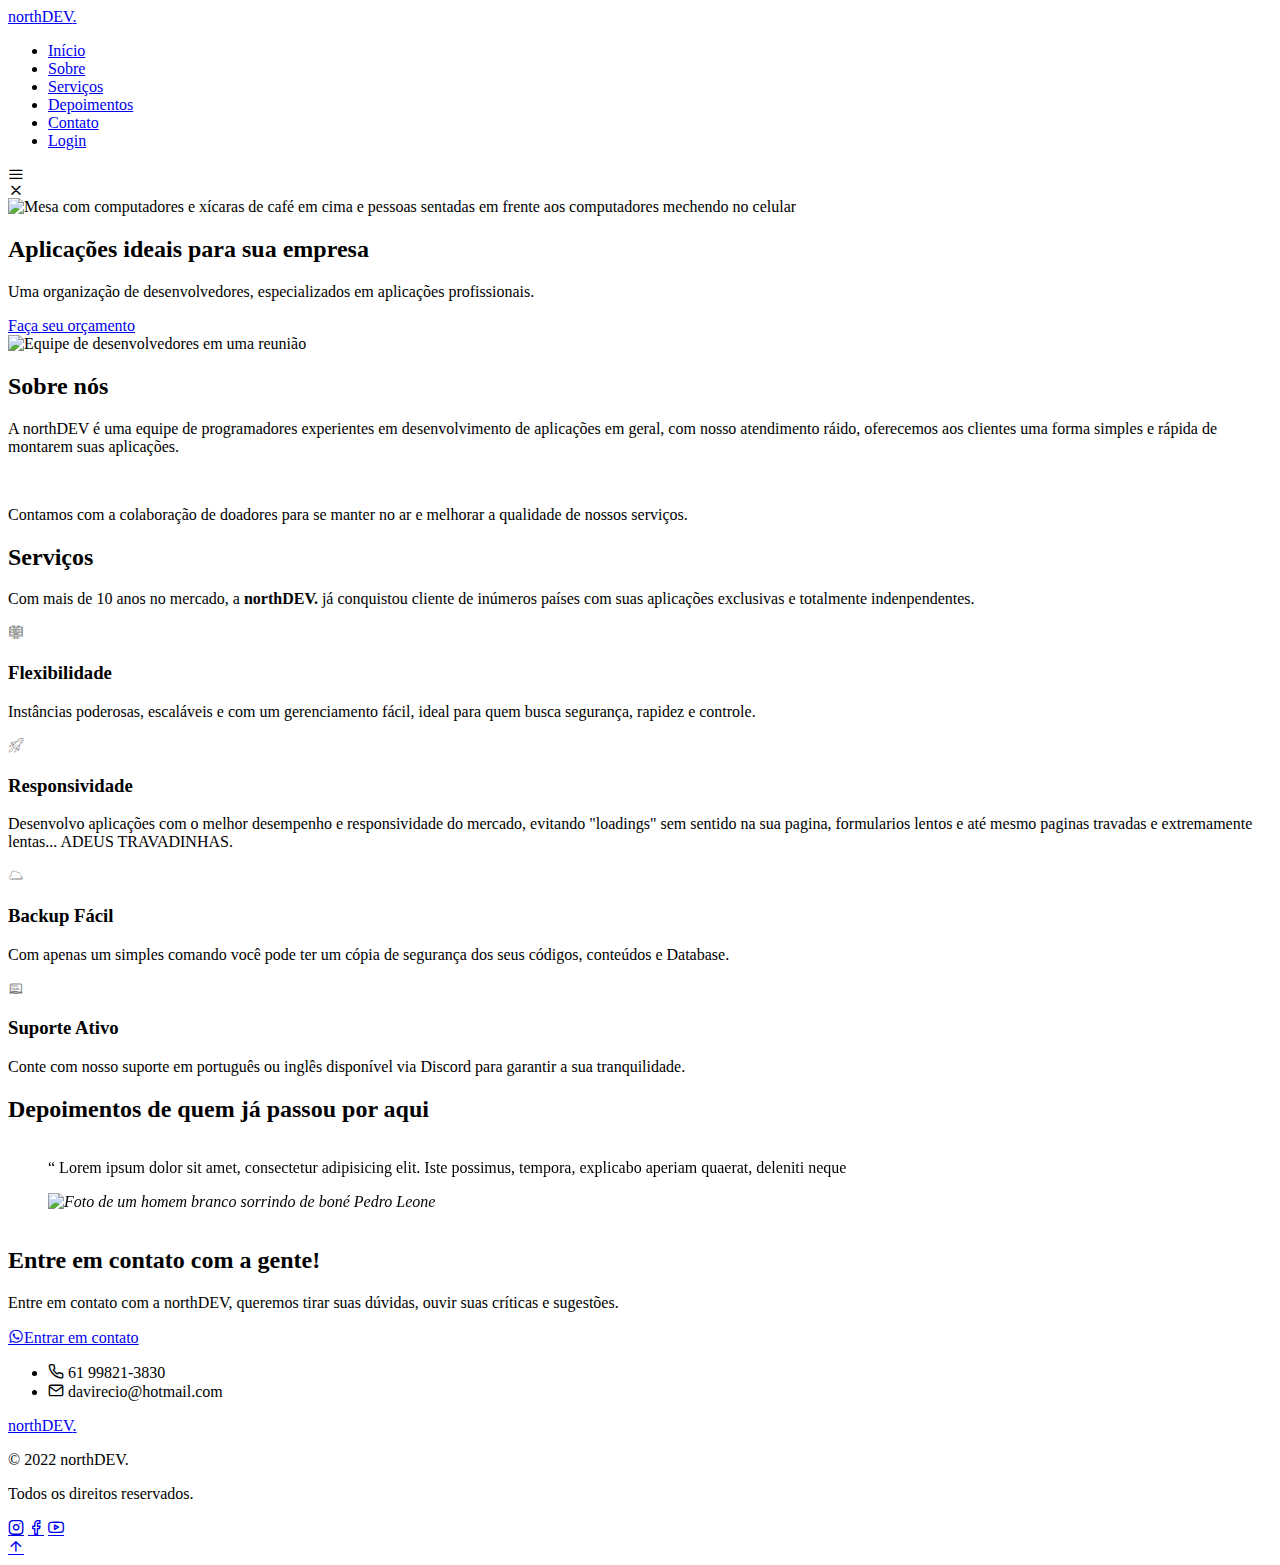
==== commit 42fdac2d: "Add files via upload" ====
--- a/index.html
+++ b/index.html
@@ -6,12 +6,12 @@
     <title>North DEV - Home</title>
     <link
       rel="shortcut icon"
-      href="/assets/img/favicon.ico"
+      href="assets/img/favicon.ico"
       type="image/x-icon"
     />
 
     <!--Icons-->
-    <link rel="stylesheet" href="/assets/fonts/style.css" />
+    <link rel="stylesheet" href="assets/fonts/style.css" />
 
     <!--Swiper-->
     <link
@@ -20,7 +20,7 @@
     />
 
     <!--Style-->
-    <link rel="stylesheet" href="index.css" />
+    <link rel="stylesheet" href="css/index.css" />
 
     <!--Fonts-->
     <link rel="preconnect" href="https://fonts.googleapis.com" />
@@ -293,6 +293,6 @@
     <!--Scroll reveal-->
     <script src="https://unpkg.com/scrollreveal"></script>
     <!--Script-->
-    <script src="index.js"></script>
+    <script src="js/index.js"></script>
   </body>
 </html>
--- a/assets/fonts/style.css
+++ b/assets/fonts/style.css
@@ -1,75 +1,75 @@
-@font-face {
-  font-family: 'icomoon';
-  src:  url('fonts/icomoon.eot?jdtztl');
-  src:  url('fonts/icomoon.eot?jdtztl#iefix') format('embedded-opentype'),
-    url('fonts/icomoon.ttf?jdtztl') format('truetype'),
-    url('fonts/icomoon.woff?jdtztl') format('woff'),
-    url('fonts/icomoon.svg?jdtztl#icomoon') format('svg');
-  font-weight: normal;
-  font-style: normal;
-  font-display: block;
-}
-
-[class^="icon-"], [class*=" icon-"] {
-  /* use !important to prevent issues with browser extensions that change fonts */
-  font-family: 'icomoon' !important;
-  speak: never;
-  font-style: normal;
-  font-weight: normal;
-  font-variant: normal;
-  text-transform: none;
-  line-height: 1;
-
-  /* Better Font Rendering =========== */
-  -webkit-font-smoothing: antialiased;
-  -moz-osx-font-smoothing: grayscale;
-}
-
-.icon-arrow-up:before {
-  content: "\e90f";
-}
-.icon-phone:before {
-  content: "\e900";
-}
-.icon-globe:before {
-  content: "\e901";
-}
-.icon-cloud:before {
-  content: "\e902";
-}
-.icon-coding:before {
-  content: "\e903";
-}
-.icon-key:before {
-  content: "\e904";
-}
-.icon-rocket:before {
-  content: "\e905";
-}
-.icon-api:before {
-  content: "\e906";
-}
-.icon-close:before {
-  content: "\e907";
-}
-.icon-facebook:before {
-  content: "\e908";
-}
-.icon-instagram:before {
-  content: "\e909";
-}
-.icon-mail:before {
-  content: "\e90a";
-}
-.icon-map-pin:before {
-  content: "\e90b";
-}
-.icon-menu:before {
-  content: "\e90c";
-}
-.icon-whatsapp:before {
-  content: "\e90d";
-}
-.icon-youtube:before {
-  content: "\e90e";
-}
+@font-face {
+  font-family: 'icomoon';
+  src:  url('fonts/icomoon.eot?jdtztl');
+  src:  url('fonts/icomoon.eot?jdtztl#iefix') format('embedded-opentype'),
+    url('fonts/icomoon.ttf?jdtztl') format('truetype'),
+    url('fonts/icomoon.woff?jdtztl') format('woff'),
+    url('fonts/icomoon.svg?jdtztl#icomoon') format('svg');
+  font-weight: normal;
+  font-style: normal;
+  font-display: block;
+}
+
+[class^="icon-"], [class*=" icon-"] {
+  /* use !important to prevent issues with browser extensions that change fonts */
+  font-family: 'icomoon' !important;
+  speak: never;
+  font-style: normal;
+  font-weight: normal;
+  font-variant: normal;
+  text-transform: none;
+  line-height: 1;
+
+  /* Better Font Rendering =========== */
+  -webkit-font-smoothing: antialiased;
+  -moz-osx-font-smoothing: grayscale;
+}
+
+.icon-arrow-up:before {
+  content: "\e90f";
+}
+.icon-phone:before {
+  content: "\e900";
+}
+.icon-globe:before {
+  content: "\e901";
+}
+.icon-cloud:before {
+  content: "\e902";
+}
+.icon-coding:before {
+  content: "\e903";
+}
+.icon-key:before {
+  content: "\e904";
+}
+.icon-rocket:before {
+  content: "\e905";
+}
+.icon-api:before {
+  content: "\e906";
+}
+.icon-close:before {
+  content: "\e907";
+}
+.icon-facebook:before {
+  content: "\e908";
+}
+.icon-instagram:before {
+  content: "\e909";
+}
+.icon-mail:before {
+  content: "\e90a";
+}
+.icon-map-pin:before {
+  content: "\e90b";
+}
+.icon-menu:before {
+  content: "\e90c";
+}
+.icon-whatsapp:before {
+  content: "\e90d";
+}
+.icon-youtube:before {
+  content: "\e90e";
+}
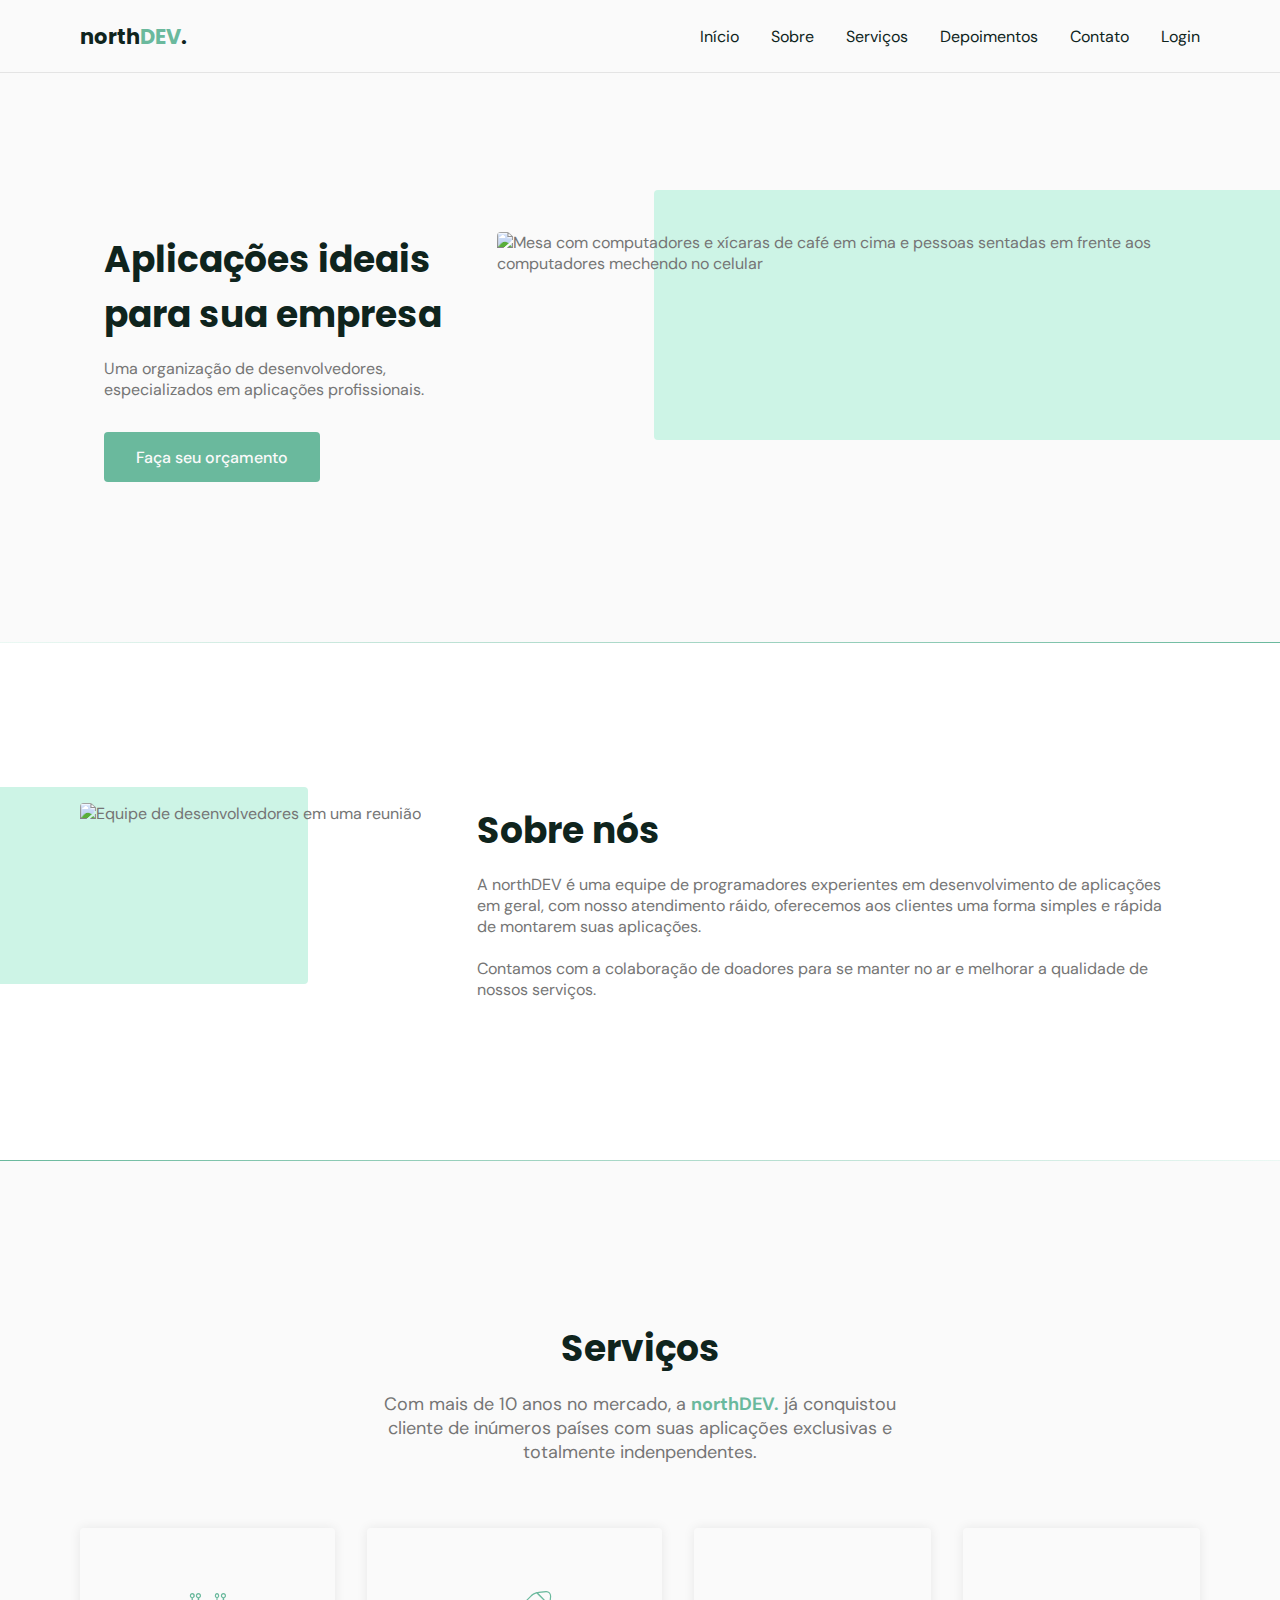
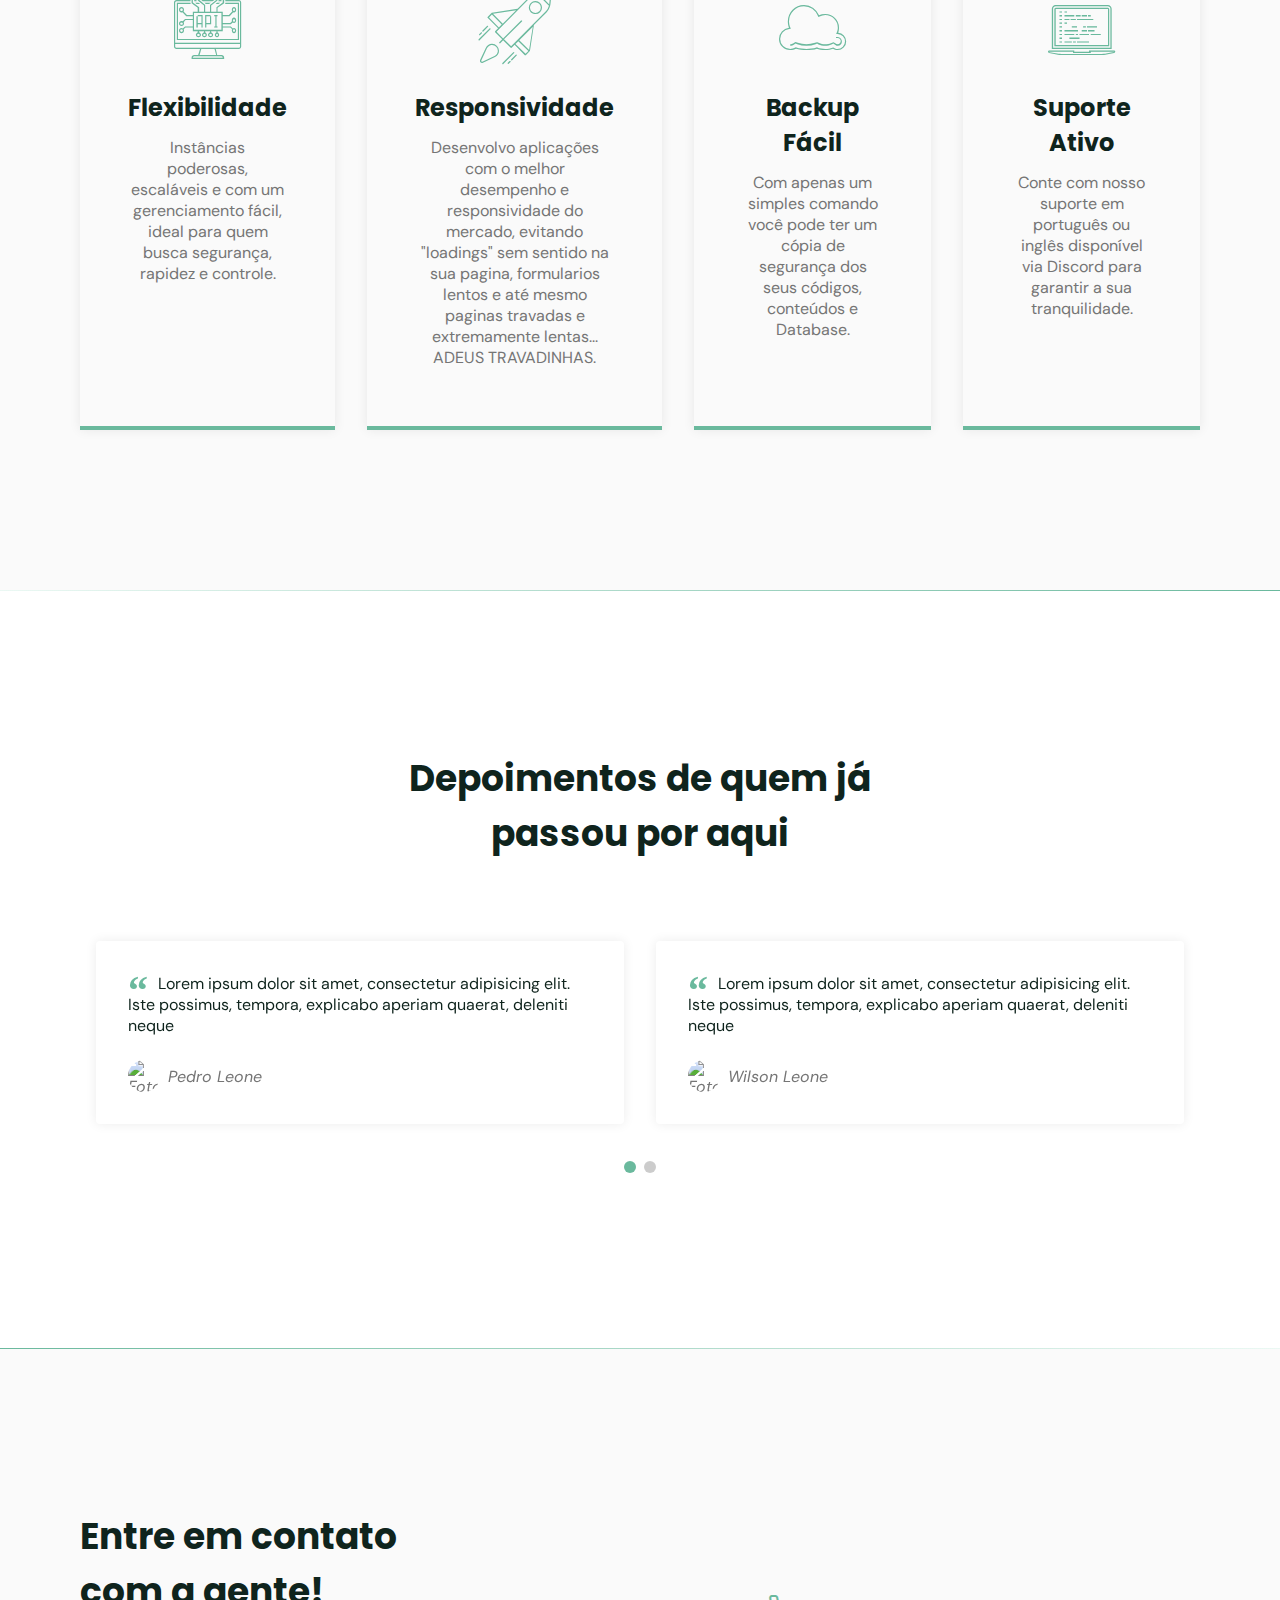
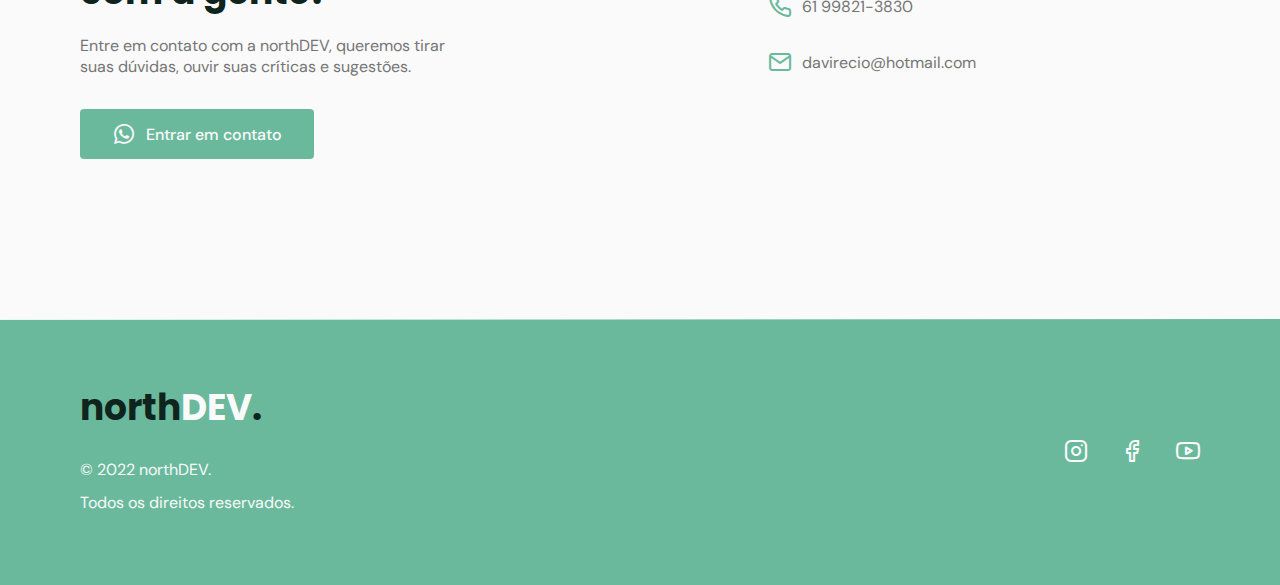
==== commit 45f0b3f9: "Update index.html" ====
--- a/index.html
+++ b/index.html
@@ -20,7 +20,7 @@
     />
 
     <!--Style-->
-    <link rel="stylesheet" href="css/index.css" />
+    <link rel="stylesheet" href="index.css" />
 
     <!--Fonts-->
     <link rel="preconnect" href="https://fonts.googleapis.com" />
@@ -293,6 +293,6 @@
     <!--Scroll reveal-->
     <script src="https://unpkg.com/scrollreveal"></script>
     <!--Script-->
-    <script src="js/index.js"></script>
+    <script src="index.js"></script>
   </body>
 </html>
--- a/index.css
+++ b/index.css
@@ -0,0 +1,679 @@
+/* ==== RESET ========*/
+* {
+  margin: 0;
+  padding: 0;
+  box-sizing: border-box;
+}
+
+ul {
+  list-style: none;
+}
+
+a {
+  text-decoration: none;
+}
+
+img {
+  width: 100%;
+  height: auto;
+}
+
+/* ==== VARIABLES ========*/
+:root {
+  --header-height: 4.5rem;
+
+  /*Colors*/
+  --hue: 159;
+  --base-color: hsl(var(--hue) 36% 57%);
+  --base-color-second: hsl(var(--hue) 65% 88%);
+  --base-color-alt: hsl(var(--hue) 57% 53%);
+  --title-color: hsl(var(--hue) 41% 10%);
+  --text-color: hsl(0 0% 46%);
+  --text-color-light: hsl(0 0% 98%);
+  --body-color: hsl(0 0% 98%);
+
+  /* fonts */
+  --title-font-size: 1.875rem;
+  --subtitle-font-size: 1rem;
+  --title-font: 'Poppins', sans-serif;
+  --body-font: 'DM Sans', sans-serif;
+}
+
+/* ==== BASE ========*/
+html {
+  scroll-behavior: smooth;
+}
+
+body {
+  font: 400 1rem var(--body-font);
+  color: var(--text-color);
+  background: var(--body-color);
+  -webkit-font-smoothing: antialiased;
+}
+
+body::-webkit-scrollbar {
+  width: 10px;
+  background: var(--body-color);
+  border: 1px solid var(--body-color-second);
+  position: absolute;
+}
+
+body::-webkit-scrollbar-thumb {
+  background: var(--base-color-alt);
+  border-radius: 100px;
+}
+
+.title {
+  font: 700 var(--title-font-size) var(--title-font);
+  color: var(--title-color);
+  -webkit-font-smoothing: auto;
+}
+
+.button {
+  font: 500 1rem var(--body-font);
+  background-color: var(--base-color);
+  color: var(--text-color-light);
+  border-radius: 0.25rem;
+  display: inline-flex;
+  height: 3.5rem;
+  align-items: center;
+  padding: 0 2rem;
+  transition: background 0.3s;
+}
+
+.button:hover {
+  background: var(--base-color-alt);
+}
+
+.divider-1 {
+  height: 1px;
+  background: linear-gradient(
+    270deg,
+    hsla(var(--hue), 36%, 57%, 1),
+    hsla(var(--hue), 65%, 88%, 0.34)
+  );
+}
+
+.divider-2 {
+  height: 1px;
+  background: linear-gradient(
+    270deg,
+    hsla(var(--hue), 65%, 88%, 0.34),
+    hsla(var(--hue), 36%, 57%, 1)
+  );
+}
+
+/* ==== LAYOUT ========*/
+
+.container {
+  margin-left: 1.5rem;
+  margin-right: 1.5rem;
+}
+
+.grid {
+  display: grid;
+  gap: 2rem;
+}
+
+.section {
+  padding: calc(5rem + var(--header-height)) 0;
+}
+
+.section .title {
+  margin-bottom: 1rem;
+}
+
+.section .subtitle {
+  font-size: var(--subtitle-font-size);
+}
+
+.section header {
+  margin-bottom: 4rem;
+}
+
+.section header strong {
+  color: var(--base-color);
+}
+
+#header {
+  border-bottom: 1px solid #e4e4e4;
+  margin-bottom: 2rem;
+  display: flex;
+  position: fixed;
+  top: 0;
+  left: 0;
+  z-index: 100;
+  background-color: var(--body-color);
+  width: 100%;
+}
+
+#header.scroll {
+  background: var(--base-color);
+  box-shadow: 0px 0px 12px rgba(0, 0, 0, 0.1);
+}
+
+#header.scroll .logo span,
+#header.scroll .icon-menu {
+  color: var(--body-color);
+  transition: 0.5s;
+}
+
+#header.scroll .menu ul li a:hover,
+#header.scroll .menu ul li a.active {
+  color: var(--text-color-light);
+}
+
+#header.scroll .menu ul li a::after {
+  background-color: var(--text-color-light);
+  transition: width 0.2s;
+}
+
+/* ==== LOGO ========*/
+.logo {
+  font: 700 1.31rem var(--title-font);
+  color: var(--title-color);
+}
+
+.logo span {
+  color: var(--base-color);
+}
+
+.logo-alt span {
+  color: var(--body-color);
+}
+
+/* ==== NAVIGATION ======== */
+nav {
+  height: var(--header-height);
+  display: flex;
+  align-items: center;
+  justify-content: space-between;
+  width: 100%;
+}
+
+nav ul li {
+  text-align: center;
+}
+
+nav ul li a {
+  transition: color 0.2s;
+  position: relative;
+}
+
+nav ul li a:hover,
+nav ul li a.active {
+  color: var(--base-color);
+}
+
+nav ul li a::after {
+  content: '';
+  width: 0%;
+  height: 2px;
+  background: var(--base-color-alt);
+  position: absolute;
+  left: 0;
+  bottom: -0.1rem;
+  transition: width 0.2s;
+}
+
+nav ul li a:hover::after,
+nav ul li a.active::after {
+  width: 100%;
+}
+
+nav .menu {
+  opacity: 0;
+  visibility: hidden;
+  top: -20rem;
+  transition: 0.2s;
+}
+
+nav .menu ul {
+  display: none;
+}
+
+
+/* Show Menu */
+nav.show .menu {
+  opacity: 1;
+  visibility: visible;
+  background: var(--body-color);
+  height: 100vh;
+  width: 100vw;
+  position: fixed;
+  top: 0;
+  left: 0;
+  display: grid;
+  place-content: center;
+}
+
+nav.show .menu ul {
+  display: grid;
+}
+
+nav.show ul.grid {
+  gap: 4rem;
+}
+
+/* Toggle Menu */
+.toggle {
+  color: var(--base-color);
+  font-size: 1.5rem;
+  cursor: pointer;
+}
+
+nav .icon-close {
+  visibility: hidden;
+  opacity: 0;
+  position: absolute;
+  top: -1.5rem;
+  right: 1.5rem;
+  transition: 0.2s;
+}
+
+nav.show div.icon-close {
+  visibility: visible;
+  opacity: 1;
+  top: 1.5rem;
+}
+
+/* ==== HOME ========*/
+#home {
+  overflow: hidden;
+}
+
+#home .container {
+  margin: 0;
+}
+
+#home .image {
+  position: relative;
+}
+
+#home .image::before {
+  content: '';
+  height: 100%;
+  width: 100%;
+  background: var(--base-color-second);
+  position: absolute;
+  top: -16.8%;
+  left: 16.7%;
+  z-index: 0;
+}
+
+#home .image img {
+  position: relative;
+  right: 2.93rem;
+}
+
+#home .image img,
+#home .image::before {
+  border-radius: 0.25rem;
+}
+
+#home .text {
+  margin-left: 1.5rem;
+  margin-right: 1.5rem;
+  text-align: center;
+}
+
+#home .text h2 {
+  margin-bottom: 1rem;
+}
+
+#home .text p {
+  margin-bottom: 2rem;
+}
+
+/* ==== ABOUT ========*/
+#about {
+  background: white;
+}
+
+#about .container {
+  margin: 0;
+}
+
+#about .image {
+  position: relative;
+}
+
+#about .image::before {
+  content: '';
+  height: 100%;
+  width: 100%;
+  background: var(--base-color-second);
+  position: absolute;
+  top: -8.3%;
+  left: -33%;
+  z-index: 0;
+}
+
+#about .image img {
+  position: relative;
+}
+
+#about .image img,
+#about .image::before {
+  border-radius: 0.25rem;
+}
+
+#about .text {
+  margin-left: 1.5rem;
+  margin-right: 1.5rem;
+}
+
+/*=== SERVICES =============*/
+.cards .grid {
+  gap: 1.5rem;
+}
+
+.card {
+  padding: 3.625rem 2rem;
+  box-shadow: 0px 0px 12px rgba(0, 0, 0, 0.08);
+  border-bottom: 0.25rem solid var(--base-color);
+  border-radius: 0.25rem 0.25rem 0 0;
+  text-align: center;
+}
+
+.card i {
+  display: block;
+  margin-bottom: 1.5rem;
+  font-size: 5rem;
+  color: var(--base-color);
+}
+
+.card .title {
+  font-size: 1.5rem;
+  margin-bottom: 0.75rem;
+}
+
+/*=== TESTIMONIALS =============*/
+#testimonials {
+  background: white;
+}
+
+#testimonials .container {
+  margin-left: 0;
+  margin-right: 0;
+}
+
+#testimonials header {
+  margin-left: 1.5rem;
+  margin-right: 1.5rem;
+  margin-bottom: 0;
+}
+
+#testimonials blockquote {
+  padding: 2rem;
+  box-shadow: 0px 0px 12px rgba(0, 0, 0, 0.08);
+  border-radius: 0.25rem;
+}
+
+#testimonials blockquote p {
+  position: relative;
+  text-indent: 1.875rem;
+  margin-bottom: 1.5rem;
+  color: var(--title-color);
+}
+
+#testimonials blockquote p span {
+  font: 700 2.5rem serif;
+  position: absolute;
+  top: -0.375rem;
+  left: -1.875rem;
+  color: var(--base-color);
+}
+
+#testimonials cite {
+  display: flex;
+  align-items: center;
+  color: var(--text-color);
+}
+
+#testimonials cite img {
+  width: 2rem;
+  height: 2rem;
+  object-fit: cover;
+  clip-path: circle();
+  margin-right: 0.5rem;
+}
+
+/*======== SWIPER ============= */
+.swiper-slide {
+  height: auto;
+  padding: 4rem 1rem;
+}
+
+.swiper-pagination-bullet {
+  width: 0.75rem;
+  height: 0.75rem;
+}
+
+.swiper-pagination-bullet-active {
+  background: var(--base-color);
+}
+
+/*======== CONTACT ============= */
+#contact .grid {
+  gap: 4rem;
+}
+
+#contact .text p {
+  margin-bottom: 2rem;
+}
+
+#contact .button i,
+#contact ul li i {
+  font-size: 1.5rem;
+  margin-right: 0.625rem;
+}
+
+#contact ul.grid {
+  gap: 2rem;
+}
+
+#contact ul li {
+  display: flex;
+  align-items: center;
+}
+
+#contact ul li i {
+  color: var(--base-color);
+}
+
+/*======== FOOTER ============= */
+footer {
+  background: var(--base-color);
+}
+
+footer.section {
+  padding: 4rem 0;
+}
+
+footer .logo {
+  display: inline-block;
+  margin-bottom: 1.5rem;
+}
+
+footer .brand p {
+  color: var(--text-color-light);
+  margin-bottom: 0.75rem;
+}
+
+footer i {
+  font-size: 1.5rem;
+  color: var(--text-color-light);
+}
+
+footer .social {
+  grid-auto-flow: column;
+  width: fit-content;
+}
+
+footer .social a {
+  transition: 0.3s;
+  display: inline-block;
+}
+
+footer .social a:hover {
+  transform: translateY(-8px);
+}
+
+/* Back to top */
+.back-to-top {
+  background: var(--base-color);
+  color: var(--text-color-light);
+  position: fixed;
+  right: 1rem;
+  bottom: 1rem;
+  padding: 0.5rem;
+  clip-path: circle();
+  font-size: 1.5rem;
+  line-height: 0;
+  visibility: hidden;
+  opacity: 0;
+  transition: 0.3s;
+  transform: translateY(100%);
+}
+
+.back-to-top.show {
+  visibility: visible;
+  opacity: 1;
+  transform: translateY(0%);
+}
+
+/*========== MEDIA QUERIES ===============*/
+/* extra large devices: 1200 > */
+@media (min-width: 1200px) {
+  .container {
+    max-width: 1120px;
+    margin-left: auto;
+    margin-right: auto;
+  }
+
+  .section {
+    padding: 10rem 0;
+  }
+
+  .section header,
+  #testimonials header {
+    max-width: 32rem;
+    text-align: center;
+    margin-left: auto;
+    margin-right: auto;
+  }
+
+  .button {
+    height: 3.125rem;
+  }
+
+  /*navigation*/
+  nav .menu {
+    opacity: 1;
+    visibility: visible;
+    top: 0;
+  }
+
+  nav .menu ul {
+    display: flex;
+    gap: 2rem;
+  }
+
+  nav .menu ul li a.title {
+    font: 400 1rem var(--body-font);
+    -webkit-font-smoothing: antialiased;
+  }
+
+  nav .menu ul li a.title.active {
+    font-weight: bold;
+    -webkit-font-smoothing: auto;
+  }
+
+  nav .icon-menu {
+    display: none;
+  }
+
+  /* layout */
+
+  main {
+    margin-top: var(--header-height);
+  }
+
+  /* home */
+  #home .container {
+    grid-auto-flow: column;
+    justify-content: space-between;
+    margin: 0 auto;
+  }
+
+  #home .image {
+    order: 1;
+  }
+
+  #home .text {
+    order: 0;
+    max-width: 24rem;
+    text-align: left;
+  }
+
+  /* about */
+  #about .container {
+    margin: 0 auto;
+    grid-auto-flow: column;
+  }
+
+  /* services */
+  .cards {
+    grid-template-columns: 1fr 1fr 1fr 1fr;
+  }
+
+  .card {
+    padding-left: 3rem;
+    padding-right: 3rem;
+  }
+
+  /* testimonials */
+  #testimonials .container {
+    margin-left: auto;
+    margin-right: auto;
+  }
+
+  /* contact */
+  #contact .container {
+    grid-auto-flow: column;
+    align-items: center;
+  }
+
+  #contact .text {
+    max-width: 25rem;
+  }
+
+  /* footer */
+  footer.section {
+    padding: 3.75rem 0;
+  }
+
+  footer .container {
+    grid-auto-flow: column;
+    align-items: center;
+    justify-content: space-between;
+  }
+
+  footer .logo {
+    font-size: 2.25rem;
+  }
+}
+/* large devices: 1023 > */
+@media (min-width: 1023px) {
+}
+/* large devices: 992 > */
+@media (min-width: 992px) {
+  :root {
+    --title-font-size: 2.25rem;
+    --subtitle-font-size: 1.125rem;
+  }
+}
+/* medium devices: 767 > */
+@media (min-width: 767px) {
+}
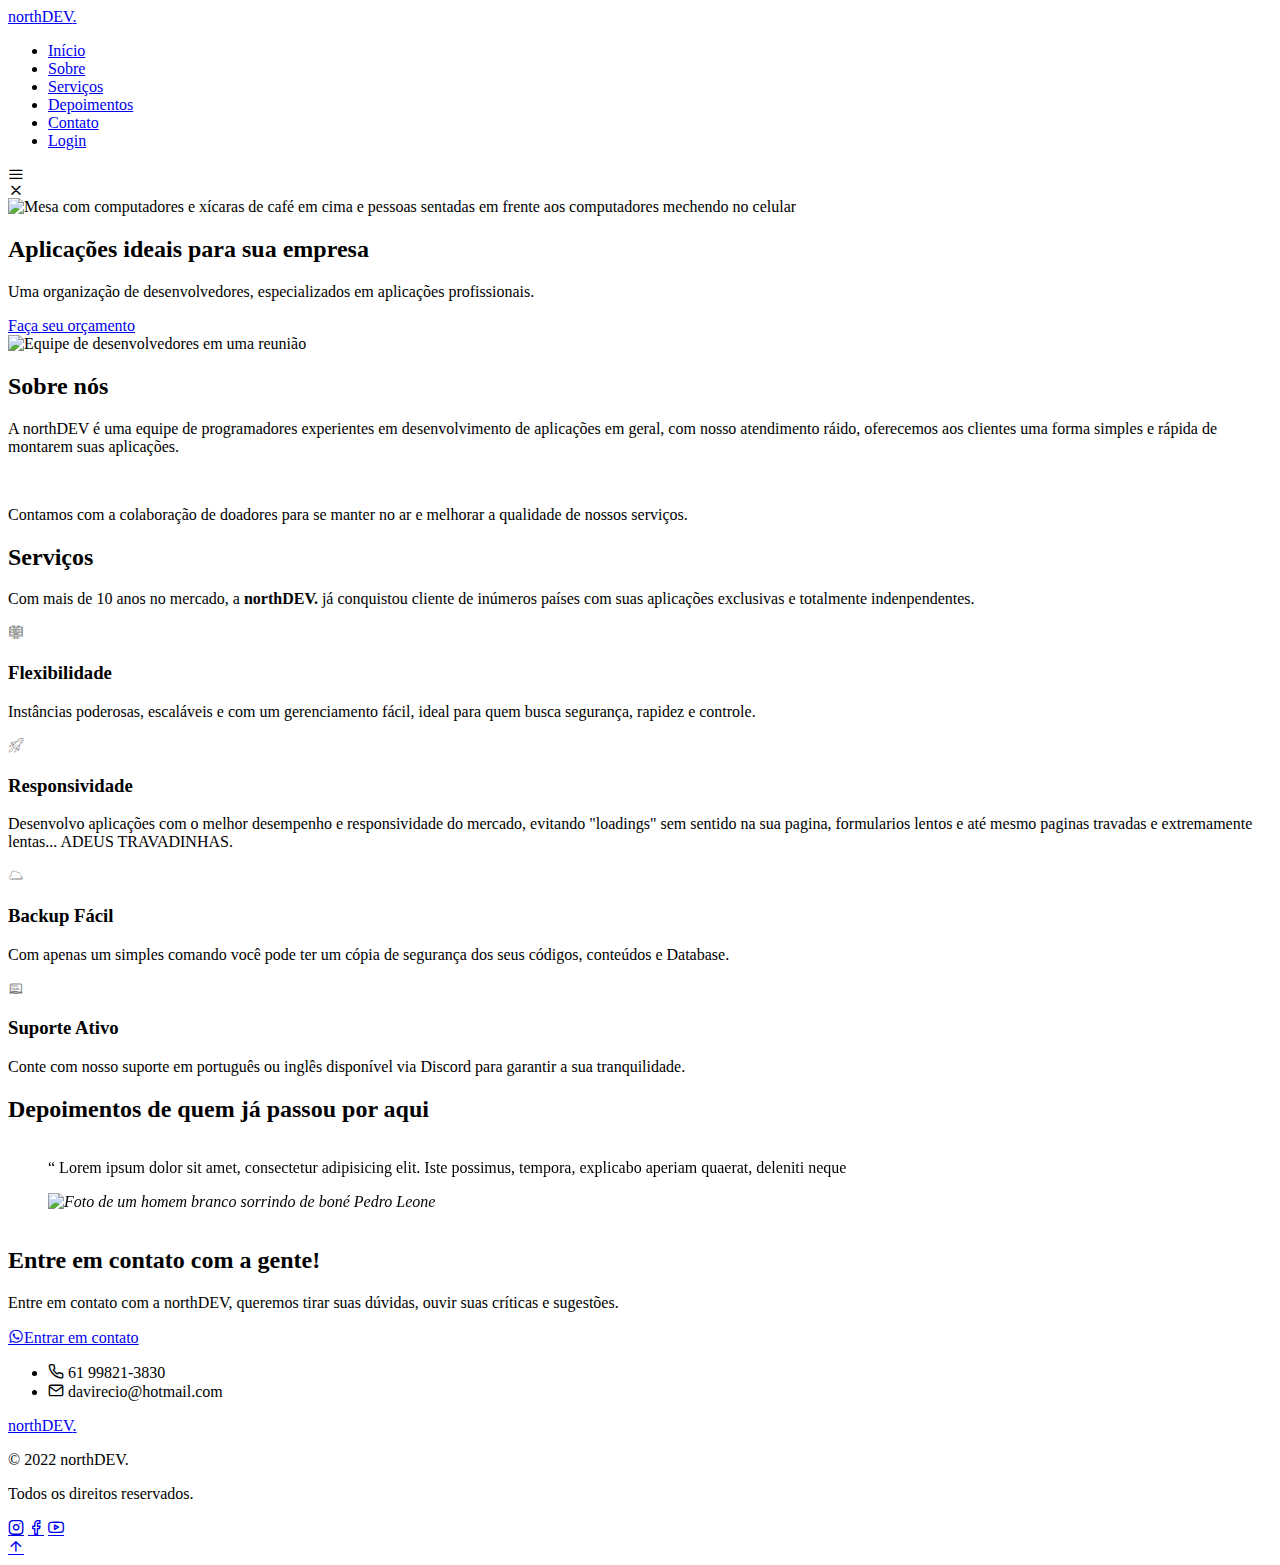
==== commit 753a3ef4: "ok" ====
--- a/index.html
+++ b/index.html
@@ -1,298 +1,298 @@
-<!DOCTYPE html>
-<html lang="pt_BR">
-  <head>
-    <meta charset="UTF-8" />
-    <meta name="viewport" content="width=device-width, initial-scale=1.0" />
-    <title>North DEV - Home</title>
-    <link
-      rel="shortcut icon"
-      href="assets/img/favicon.ico"
-      type="image/x-icon"
-    />
-
-    <!--Icons-->
-    <link rel="stylesheet" href="assets/fonts/style.css" />
-
-    <!--Swiper-->
-    <link
-      rel="stylesheet"
-      href="https://unpkg.com/swiper@8/swiper-bundle.min.css"
-    />
-
-    <!--Style-->
-    <link rel="stylesheet" href="index.css" />
-
-    <!--Fonts-->
-    <link rel="preconnect" href="https://fonts.googleapis.com" />
-    <link rel="preconnect" href="https://fonts.gstatic.com" crossorigin />
-    <link
-      href="https://fonts.googleapis.com/css2?family=DM+Sans:wght@400;500;700&family=Poppins:wght@400;500;700&display=swap"
-      rel="stylesheet"
-    />
-  </head>
-
-  <body>
-    <header id="header">
-      <nav class="container">
-        <a class="logo" href="#">north<span>DEV</span>.</a>
-        <div class="menu">
-          <ul class="grid">
-            <li><a class="title" href="#home">Início</a></li>
-            <li><a class="title" href="#about">Sobre</a></li>
-            <li><a class="title" href="#services">Serviços</a></li>
-            <li><a class="title" href="#testimonials">Depoimentos</a></li>
-            <li><a class="title" href="#contact">Contato</a></li>
-            <li><a class="title" href="/api/login">Login</a></li>
-          </ul>
-        </div>
-        <div class="toggle icon-menu"></div>
-        <div class="toggle icon-close"></div>
-      </nav>
-    </header>
-
-    <main>
-      <!--Home-->
-      <section class="section" id="home">
-        <div class="container grid">
-          <div class="image">
-            <img
-              src="https://images.unsplash.com/photo-1519389950473-47ba0277781c?ixlib=rb-1.2.1&ixid=MnwxMjA3fDB8MHxzZWFyY2h8NHx8dGVjaHxlbnwwfHwwfHw%3D&auto=format&fit=crop&w=500&q=60"
-              alt="Mesa com computadores e xícaras de café em cima e pessoas sentadas em frente aos computadores mechendo no celular"
-            />
-          </div>
-          <div class="text">
-            <h2 class="title">Aplicações ideais para sua empresa</h2>
-            <p>
-              Uma organização de desenvolvedores, especializados em aplicações
-              profissionais.
-            </p>
-            <a class="button" href="#">Faça seu orçamento</a>
-          </div>
-        </div>
-      </section>
-
-      <div class="divider-1"></div>
-
-      <!--About-->
-      <section class="section" id="about">
-        <div class="container grid">
-          <div class="image">
-            <img
-              src="https://images.unsplash.com/photo-1622675363311-3e1904dc1885?ixlib=rb-1.2.1&ixid=MnwxMjA3fDB8MHxwaG90by1wYWdlfHx8fGVufDB8fHx8&auto=format&fit=crop&w=1170&q=80"
-              alt="Equipe de desenvolvedores em uma reunião"
-            />
-          </div>
-
-          <div class="text">
-            <h2 class="title">Sobre nós</h2>
-            <p>
-              A northDEV é uma equipe de programadores experientes em
-              desenvolvimento de aplicações em geral, com nosso atendimento
-              ráido, oferecemos aos clientes uma forma simples e rápida de
-              montarem suas aplicações.
-            </p>
-            <br />
-            <p>
-              Contamos com a colaboração de doadores para se manter no ar e
-              melhorar a qualidade de nossos serviços.
-            </p>
-          </div>
-        </div>
-      </section>
-
-      <div class="divider-2"></div>
-
-      <!--Services-->
-      <section class="section" id="services">
-        <div class="container grid">
-          <div class="text">
-            <header>
-              <h2 class="title">Serviços</h2>
-              <p class="subtitle">
-                Com mais de 10 anos no mercado, a <strong>northDEV.</strong> já
-                conquistou cliente de inúmeros países com suas aplicações
-                exclusivas e totalmente indenpendentes.
-              </p>
-            </header>
-
-            <div class="cards grid">
-              <div class="card">
-                <i class="icon-api"></i>
-                <h3 class="title">Flexibilidade</h3>
-                <p>
-                  Instâncias poderosas, escaláveis e com um gerenciamento fácil,
-                  ideal para quem busca segurança, rapidez e controle.
-                </p>
-                <!--Desenvolvo aplicações com o melhor desempenho e responsividade do mercado, evitando "loadings" sem sentido na sua pagina, formularios lentos e até mesmo paginas travadas e extremamente lentas... ADEUS TRAVADINHAS-->
-              </div>
-
-              <div class="card">
-                <i class="icon-rocket"></i>
-                <h3 class="title">Responsividade</h3>
-                <p>
-                  Desenvolvo aplicações com o melhor desempenho e responsividade
-                  do mercado, evitando "loadings" sem sentido na sua pagina,
-                  formularios lentos e até mesmo paginas travadas e extremamente
-                  lentas... ADEUS TRAVADINHAS.
-                </p>
-              </div>
-
-              <div class="card">
-                <i class="icon-cloud"></i>
-                <h3 class="title">Backup Fácil</h3>
-                <p>
-                  Com apenas um simples comando você pode ter um cópia de
-                  segurança dos seus códigos, conteúdos e Database.
-                </p>
-                <!--Tenha acesso ao seu projeto durante o desenvolvimento a qualquer hora de forma rapida e facil, envie pedidos a qualquer etapa do desenvolvimento, sem surpresas, esteja lado a lado comigo desenvolvendo seu site.-->
-              </div>
-
-              <div class="card">
-                <i class="icon-coding"></i>
-                <h3 class="title">Suporte Ativo</h3>
-                <p>
-                  Conte com nosso suporte em português ou inglês disponível via
-                  Discord para garantir a sua tranquilidade.
-                </p>
-                <!--Seu unico esforço é explicar como você quer sua aplicação, como design, funções e etc, o resto deixe comigo, irei te ajudar desdo desenvolvimento até se necessario a hospedagem e marketing do seu serviço-->
-              </div>
-            </div>
-          </div>
-        </div>
-      </section>
-
-      <div class="divider-1"></div>
-
-      <!--Testimonials-->
-      <section class="section" id="testimonials">
-        <div class="container">
-          <header>
-            <h2 class="title">Depoimentos de quem já passou por aqui</h2>
-          </header>
-
-          <div class="testimonials swiper">
-            <div class="swiper-wrapper">
-              <div class="testimonial swiper-slide">
-                <blockquote>
-                  <p>
-                    <span>&ldquo;</span>
-                    Lorem ipsum dolor sit amet, consectetur adipisicing elit.
-                    Iste possimus, tempora, explicabo aperiam quaerat, deleniti
-                    neque
-                  </p>
-                  <cite>
-                    <img
-                      src="https://randomuser.me/api/portraits/men/72.jpg"
-                      alt="Foto de um homem branco sorrindo de boné"
-                    />
-                    Pedro Leone
-                  </cite>
-                </blockquote>
-              </div>
-
-              <div class="testimonial swiper-slide">
-                <blockquote>
-                  <p>
-                    <span>&ldquo;</span>
-                    Lorem ipsum dolor sit amet, consectetur adipisicing elit.
-                    Iste possimus, tempora, explicabo aperiam quaerat, deleniti
-                    neque
-                  </p>
-                  <cite>
-                    <img
-                      src="https://randomuser.me/api/portraits/men/31.jpg"
-                      alt="Foto de um homem calvo sorrindo"
-                    />
-                    Wilson Leone
-                  </cite>
-                </blockquote>
-              </div>
-
-              <div class="testimonial swiper-slide">
-                <blockquote>
-                  <p>
-                    <span>&ldquo;</span>
-                    Lorem ipsum dolor sit amet, consectetur adipisicing elit.
-                    Iste possimus, tempora, explicabo aperiam quaerat, deleniti
-                    neque
-                  </p>
-                  <cite>
-                    <img
-                      src="https://randomuser.me/api/portraits/men/39.jpg"
-                      alt="Foto de um homem de cabelo grande sorrindo"
-                    />
-                    Davi Leone
-                  </cite>
-                </blockquote>
-              </div>
-            </div>
-
-            <div class="swiper-pagination"></div>
-          </div>
-        </div>
-      </section>
-
-      <div class="divider-2"></div>
-
-      <!--Contact-->
-      <section class="section" id="contact">
-        <div class="container grid">
-          <div class="text">
-            <h2 class="title">Entre em contato com a gente!</h2>
-            <p>
-              Entre em contato com a northDEV, queremos tirar suas dúvidas,
-              ouvir suas críticas e sugestões.
-            </p>
-            <a
-              href="https://api.whatsapp.com/send?phone=5561998213830&text=Olá! Gostaria de montar minha aplicação."
-              class="button"
-              target="_blank"
-              ><i class="icon-whatsapp"></i>Entrar em contato</a
-            >
-          </div>
-
-          <div class="links">
-            <ul class="grid">
-              <li><i class="icon-phone"></i> 61 99821-3830</li>
-              <li><i class="icon-mail"></i> davirecio@hotmail.com</li>
-            </ul>
-          </div>
-        </div>
-      </section>
-
-      <div class="divider-1"></div>
-    </main>
-
-    <!--Footer-->
-    <footer class="section">
-      <div class="container grid">
-        <div class="brand">
-          <a class="logo logo-alt" href="#">north<span>DEV</span>.</a>
-          <p>© 2022 northDEV.</p>
-          <p>Todos os direitos reservados.</p>
-        </div>
-
-        <div class="social grid">
-          <a href="https://www.instagram.com/davidimrt/" target="_blank"
-            ><i class="icon-instagram"></i
-          ></a>
-          <a href="https://www.facebook.com/DaviRecio/" target="_blank"
-            ><i class="icon-facebook"></i
-          ></a>
-          <a href="https://www.youtube.com/DavidiMRT/" target="_blank"
-            ><i class="icon-youtube"></i
-          ></a>
-        </div>
-      </div>
-    </footer>
-
-    <a href="#home" class="back-to-top"><i class="icon-arrow-up"></i></a>
-
-    <!--Swiper-->
-    <script src="https://unpkg.com/swiper@8/swiper-bundle.min.js"></script>
-    <!--Scroll reveal-->
-    <script src="https://unpkg.com/scrollreveal"></script>
-    <!--Script-->
-    <script src="index.js"></script>
-  </body>
-</html>
+<!DOCTYPE html>
+<html lang="pt_BR">
+  <head>
+    <meta charset="UTF-8" />
+    <meta name="viewport" content="width=device-width, initial-scale=1.0" />
+    <title>North DEV - Home</title>
+    <link
+      rel="shortcut icon"
+      href="assets/img/favicon.ico"
+      type="image/x-icon"
+    />
+
+    <!--Icons-->
+    <link rel="stylesheet" href="assets/fonts/style.css" />
+
+    <!--Swiper-->
+    <link
+      rel="stylesheet"
+      href="https://unpkg.com/swiper@8/swiper-bundle.min.css"
+    />
+
+    <!--Style-->
+    <link rel="stylesheet" href="css/index.css" />
+
+    <!--Fonts-->
+    <link rel="preconnect" href="https://fonts.googleapis.com" />
+    <link rel="preconnect" href="https://fonts.gstatic.com" crossorigin />
+    <link
+      href="https://fonts.googleapis.com/css2?family=DM+Sans:wght@400;500;700&family=Poppins:wght@400;500;700&display=swap"
+      rel="stylesheet"
+    />
+  </head>
+
+  <body>
+    <header id="header">
+      <nav class="container">
+        <a class="logo" href="#">north<span>DEV</span>.</a>
+        <div class="menu">
+          <ul class="grid">
+            <li><a class="title" href="#home">Início</a></li>
+            <li><a class="title" href="#about">Sobre</a></li>
+            <li><a class="title" href="#services">Serviços</a></li>
+            <li><a class="title" href="#testimonials">Depoimentos</a></li>
+            <li><a class="title" href="#contact">Contato</a></li>
+            <li><a class="title" href="/api/login">Login</a></li>
+          </ul>
+        </div>
+        <div class="toggle icon-menu"></div>
+        <div class="toggle icon-close"></div>
+      </nav>
+    </header>
+
+    <main>
+      <!--Home-->
+      <section class="section" id="home">
+        <div class="container grid">
+          <div class="image">
+            <img
+              src="https://images.unsplash.com/photo-1519389950473-47ba0277781c?ixlib=rb-1.2.1&ixid=MnwxMjA3fDB8MHxzZWFyY2h8NHx8dGVjaHxlbnwwfHwwfHw%3D&auto=format&fit=crop&w=500&q=60"
+              alt="Mesa com computadores e xícaras de café em cima e pessoas sentadas em frente aos computadores mechendo no celular"
+            />
+          </div>
+          <div class="text">
+            <h2 class="title">Aplicações ideais para sua empresa</h2>
+            <p>
+              Uma organização de desenvolvedores, especializados em aplicações
+              profissionais.
+            </p>
+            <a class="button" href="#">Faça seu orçamento</a>
+          </div>
+        </div>
+      </section>
+
+      <div class="divider-1"></div>
+
+      <!--About-->
+      <section class="section" id="about">
+        <div class="container grid">
+          <div class="image">
+            <img
+              src="https://images.unsplash.com/photo-1622675363311-3e1904dc1885?ixlib=rb-1.2.1&ixid=MnwxMjA3fDB8MHxwaG90by1wYWdlfHx8fGVufDB8fHx8&auto=format&fit=crop&w=1170&q=80"
+              alt="Equipe de desenvolvedores em uma reunião"
+            />
+          </div>
+
+          <div class="text">
+            <h2 class="title">Sobre nós</h2>
+            <p>
+              A northDEV é uma equipe de programadores experientes em
+              desenvolvimento de aplicações em geral, com nosso atendimento
+              ráido, oferecemos aos clientes uma forma simples e rápida de
+              montarem suas aplicações.
+            </p>
+            <br />
+            <p>
+              Contamos com a colaboração de doadores para se manter no ar e
+              melhorar a qualidade de nossos serviços.
+            </p>
+          </div>
+        </div>
+      </section>
+
+      <div class="divider-2"></div>
+
+      <!--Services-->
+      <section class="section" id="services">
+        <div class="container grid">
+          <div class="text">
+            <header>
+              <h2 class="title">Serviços</h2>
+              <p class="subtitle">
+                Com mais de 10 anos no mercado, a <strong>northDEV.</strong> já
+                conquistou cliente de inúmeros países com suas aplicações
+                exclusivas e totalmente indenpendentes.
+              </p>
+            </header>
+
+            <div class="cards grid">
+              <div class="card">
+                <i class="icon-api"></i>
+                <h3 class="title">Flexibilidade</h3>
+                <p>
+                  Instâncias poderosas, escaláveis e com um gerenciamento fácil,
+                  ideal para quem busca segurança, rapidez e controle.
+                </p>
+                <!--Desenvolvo aplicações com o melhor desempenho e responsividade do mercado, evitando "loadings" sem sentido na sua pagina, formularios lentos e até mesmo paginas travadas e extremamente lentas... ADEUS TRAVADINHAS-->
+              </div>
+
+              <div class="card">
+                <i class="icon-rocket"></i>
+                <h3 class="title">Responsividade</h3>
+                <p>
+                  Desenvolvo aplicações com o melhor desempenho e responsividade
+                  do mercado, evitando "loadings" sem sentido na sua pagina,
+                  formularios lentos e até mesmo paginas travadas e extremamente
+                  lentas... ADEUS TRAVADINHAS.
+                </p>
+              </div>
+
+              <div class="card">
+                <i class="icon-cloud"></i>
+                <h3 class="title">Backup Fácil</h3>
+                <p>
+                  Com apenas um simples comando você pode ter um cópia de
+                  segurança dos seus códigos, conteúdos e Database.
+                </p>
+                <!--Tenha acesso ao seu projeto durante o desenvolvimento a qualquer hora de forma rapida e facil, envie pedidos a qualquer etapa do desenvolvimento, sem surpresas, esteja lado a lado comigo desenvolvendo seu site.-->
+              </div>
+
+              <div class="card">
+                <i class="icon-coding"></i>
+                <h3 class="title">Suporte Ativo</h3>
+                <p>
+                  Conte com nosso suporte em português ou inglês disponível via
+                  Discord para garantir a sua tranquilidade.
+                </p>
+                <!--Seu unico esforço é explicar como você quer sua aplicação, como design, funções e etc, o resto deixe comigo, irei te ajudar desdo desenvolvimento até se necessario a hospedagem e marketing do seu serviço-->
+              </div>
+            </div>
+          </div>
+        </div>
+      </section>
+
+      <div class="divider-1"></div>
+
+      <!--Testimonials-->
+      <section class="section" id="testimonials">
+        <div class="container">
+          <header>
+            <h2 class="title">Depoimentos de quem já passou por aqui</h2>
+          </header>
+
+          <div class="testimonials swiper">
+            <div class="swiper-wrapper">
+              <div class="testimonial swiper-slide">
+                <blockquote>
+                  <p>
+                    <span>&ldquo;</span>
+                    Lorem ipsum dolor sit amet, consectetur adipisicing elit.
+                    Iste possimus, tempora, explicabo aperiam quaerat, deleniti
+                    neque
+                  </p>
+                  <cite>
+                    <img
+                      src="https://randomuser.me/api/portraits/men/72.jpg"
+                      alt="Foto de um homem branco sorrindo de boné"
+                    />
+                    Pedro Leone
+                  </cite>
+                </blockquote>
+              </div>
+
+              <div class="testimonial swiper-slide">
+                <blockquote>
+                  <p>
+                    <span>&ldquo;</span>
+                    Lorem ipsum dolor sit amet, consectetur adipisicing elit.
+                    Iste possimus, tempora, explicabo aperiam quaerat, deleniti
+                    neque
+                  </p>
+                  <cite>
+                    <img
+                      src="https://randomuser.me/api/portraits/men/31.jpg"
+                      alt="Foto de um homem calvo sorrindo"
+                    />
+                    Wilson Leone
+                  </cite>
+                </blockquote>
+              </div>
+
+              <div class="testimonial swiper-slide">
+                <blockquote>
+                  <p>
+                    <span>&ldquo;</span>
+                    Lorem ipsum dolor sit amet, consectetur adipisicing elit.
+                    Iste possimus, tempora, explicabo aperiam quaerat, deleniti
+                    neque
+                  </p>
+                  <cite>
+                    <img
+                      src="https://randomuser.me/api/portraits/men/39.jpg"
+                      alt="Foto de um homem de cabelo grande sorrindo"
+                    />
+                    Davi Leone
+                  </cite>
+                </blockquote>
+              </div>
+            </div>
+
+            <div class="swiper-pagination"></div>
+          </div>
+        </div>
+      </section>
+
+      <div class="divider-2"></div>
+
+      <!--Contact-->
+      <section class="section" id="contact">
+        <div class="container grid">
+          <div class="text">
+            <h2 class="title">Entre em contato com a gente!</h2>
+            <p>
+              Entre em contato com a northDEV, queremos tirar suas dúvidas,
+              ouvir suas críticas e sugestões.
+            </p>
+            <a
+              href="https://api.whatsapp.com/send?phone=5561998213830&text=Olá! Gostaria de montar minha aplicação."
+              class="button"
+              target="_blank"
+              ><i class="icon-whatsapp"></i>Entrar em contato</a
+            >
+          </div>
+
+          <div class="links">
+            <ul class="grid">
+              <li><i class="icon-phone"></i> 61 99821-3830</li>
+              <li><i class="icon-mail"></i> davirecio@hotmail.com</li>
+            </ul>
+          </div>
+        </div>
+      </section>
+
+      <div class="divider-1"></div>
+    </main>
+
+    <!--Footer-->
+    <footer class="section">
+      <div class="container grid">
+        <div class="brand">
+          <a class="logo logo-alt" href="#">north<span>DEV</span>.</a>
+          <p>© 2022 northDEV.</p>
+          <p>Todos os direitos reservados.</p>
+        </div>
+
+        <div class="social grid">
+          <a href="https://www.instagram.com/davidimrt/" target="_blank"
+            ><i class="icon-instagram"></i
+          ></a>
+          <a href="https://www.facebook.com/DaviRecio/" target="_blank"
+            ><i class="icon-facebook"></i
+          ></a>
+          <a href="https://www.youtube.com/DavidiMRT/" target="_blank"
+            ><i class="icon-youtube"></i
+          ></a>
+        </div>
+      </div>
+    </footer>
+
+    <a href="#home" class="back-to-top"><i class="icon-arrow-up"></i></a>
+
+    <!--Swiper-->
+    <script src="https://unpkg.com/swiper@8/swiper-bundle.min.js"></script>
+    <!--Scroll reveal-->
+    <script src="https://unpkg.com/scrollreveal"></script>
+    <!--Script-->
+    <script src="js/index.js"></script>
+  </body>
+</html>
--- a/assets/fonts/style.css
+++ b/assets/fonts/style.css
@@ -1,75 +1,75 @@
-@font-face {
-  font-family: 'icomoon';
-  src:  url('fonts/icomoon.eot?jdtztl');
-  src:  url('fonts/icomoon.eot?jdtztl#iefix') format('embedded-opentype'),
-    url('fonts/icomoon.ttf?jdtztl') format('truetype'),
-    url('fonts/icomoon.woff?jdtztl') format('woff'),
-    url('fonts/icomoon.svg?jdtztl#icomoon') format('svg');
-  font-weight: normal;
-  font-style: normal;
-  font-display: block;
-}
-
-[class^="icon-"], [class*=" icon-"] {
-  /* use !important to prevent issues with browser extensions that change fonts */
-  font-family: 'icomoon' !important;
-  speak: never;
-  font-style: normal;
-  font-weight: normal;
-  font-variant: normal;
-  text-transform: none;
-  line-height: 1;
-
-  /* Better Font Rendering =========== */
-  -webkit-font-smoothing: antialiased;
-  -moz-osx-font-smoothing: grayscale;
-}
-
-.icon-arrow-up:before {
-  content: "\e90f";
-}
-.icon-phone:before {
-  content: "\e900";
-}
-.icon-globe:before {
-  content: "\e901";
-}
-.icon-cloud:before {
-  content: "\e902";
-}
-.icon-coding:before {
-  content: "\e903";
-}
-.icon-key:before {
-  content: "\e904";
-}
-.icon-rocket:before {
-  content: "\e905";
-}
-.icon-api:before {
-  content: "\e906";
-}
-.icon-close:before {
-  content: "\e907";
-}
-.icon-facebook:before {
-  content: "\e908";
-}
-.icon-instagram:before {
-  content: "\e909";
-}
-.icon-mail:before {
-  content: "\e90a";
-}
-.icon-map-pin:before {
-  content: "\e90b";
-}
-.icon-menu:before {
-  content: "\e90c";
-}
-.icon-whatsapp:before {
-  content: "\e90d";
-}
-.icon-youtube:before {
-  content: "\e90e";
-}
+@font-face {
+  font-family: 'icomoon';
+  src:  url('fonts/icomoon.eot?jdtztl');
+  src:  url('fonts/icomoon.eot?jdtztl#iefix') format('embedded-opentype'),
+    url('fonts/icomoon.ttf?jdtztl') format('truetype'),
+    url('fonts/icomoon.woff?jdtztl') format('woff'),
+    url('fonts/icomoon.svg?jdtztl#icomoon') format('svg');
+  font-weight: normal;
+  font-style: normal;
+  font-display: block;
+}
+
+[class^="icon-"], [class*=" icon-"] {
+  /* use !important to prevent issues with browser extensions that change fonts */
+  font-family: 'icomoon' !important;
+  speak: never;
+  font-style: normal;
+  font-weight: normal;
+  font-variant: normal;
+  text-transform: none;
+  line-height: 1;
+
+  /* Better Font Rendering =========== */
+  -webkit-font-smoothing: antialiased;
+  -moz-osx-font-smoothing: grayscale;
+}
+
+.icon-arrow-up:before {
+  content: "\e90f";
+}
+.icon-phone:before {
+  content: "\e900";
+}
+.icon-globe:before {
+  content: "\e901";
+}
+.icon-cloud:before {
+  content: "\e902";
+}
+.icon-coding:before {
+  content: "\e903";
+}
+.icon-key:before {
+  content: "\e904";
+}
+.icon-rocket:before {
+  content: "\e905";
+}
+.icon-api:before {
+  content: "\e906";
+}
+.icon-close:before {
+  content: "\e907";
+}
+.icon-facebook:before {
+  content: "\e908";
+}
+.icon-instagram:before {
+  content: "\e909";
+}
+.icon-mail:before {
+  content: "\e90a";
+}
+.icon-map-pin:before {
+  content: "\e90b";
+}
+.icon-menu:before {
+  content: "\e90c";
+}
+.icon-whatsapp:before {
+  content: "\e90d";
+}
+.icon-youtube:before {
+  content: "\e90e";
+}
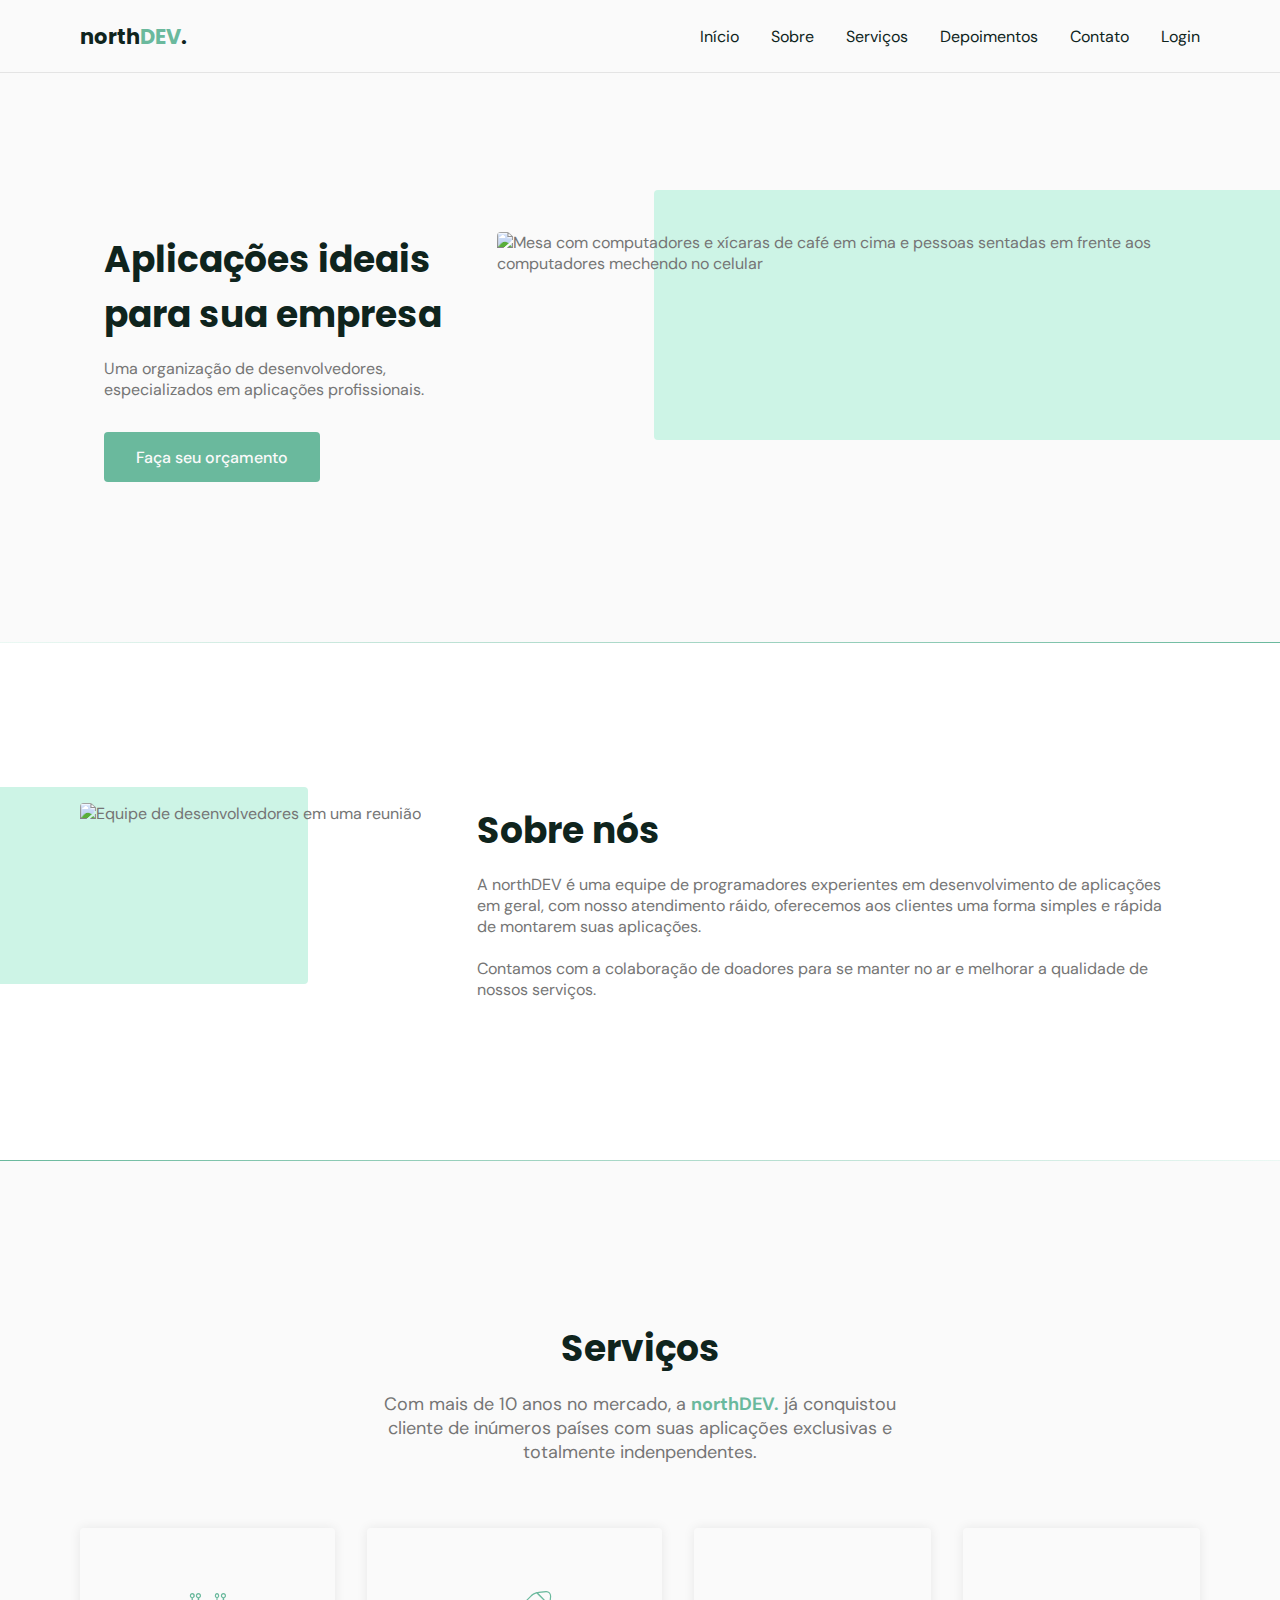
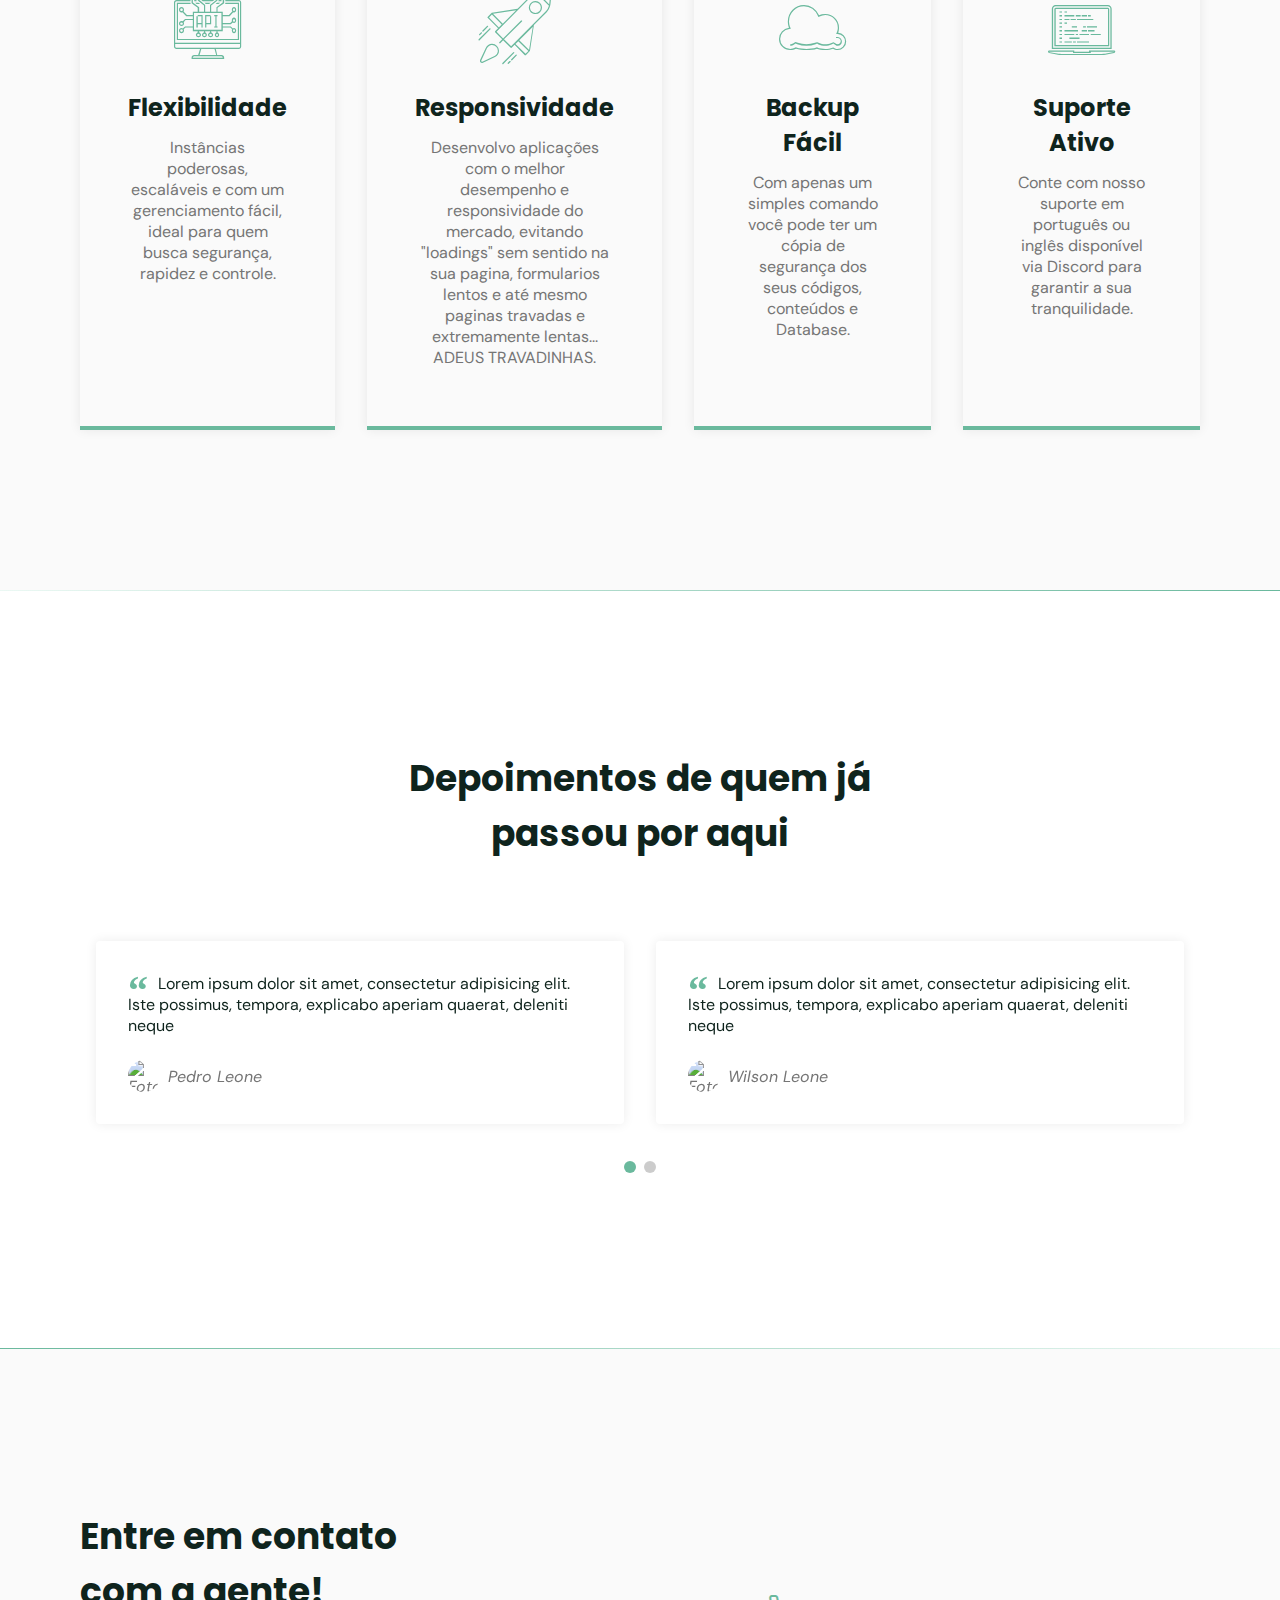
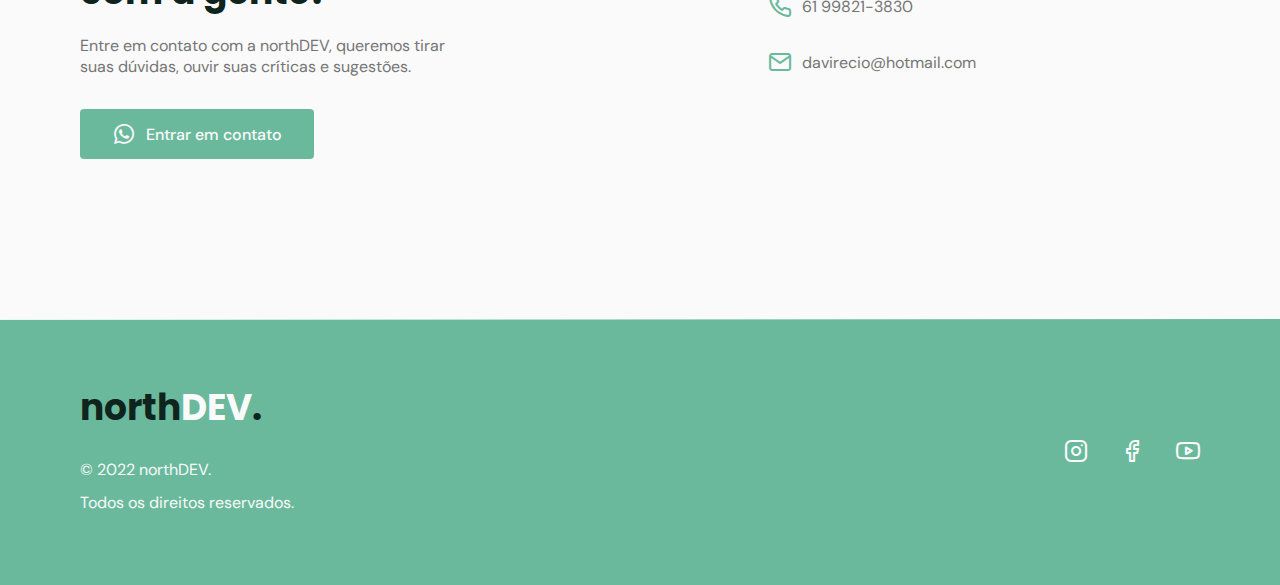
==== commit 0547fc00: "Merge branch 'main' of https://github.com/daviimrt/northDEV." ====
--- a/index.html
+++ b/index.html
@@ -20,7 +20,7 @@
     />
 
     <!--Style-->
-    <link rel="stylesheet" href="css/index.css" />
+    <link rel="stylesheet" href="index.css" />
 
     <!--Fonts-->
     <link rel="preconnect" href="https://fonts.googleapis.com" />
@@ -293,6 +293,6 @@
     <!--Scroll reveal-->
     <script src="https://unpkg.com/scrollreveal"></script>
     <!--Script-->
-    <script src="js/index.js"></script>
+    <script src="index.js"></script>
   </body>
 </html>
--- a/assets/fonts/style.css
+++ b/assets/fonts/style.css
@@ -1,75 +1,75 @@
-@font-face {
-  font-family: 'icomoon';
-  src:  url('fonts/icomoon.eot?jdtztl');
-  src:  url('fonts/icomoon.eot?jdtztl#iefix') format('embedded-opentype'),
-    url('fonts/icomoon.ttf?jdtztl') format('truetype'),
-    url('fonts/icomoon.woff?jdtztl') format('woff'),
-    url('fonts/icomoon.svg?jdtztl#icomoon') format('svg');
-  font-weight: normal;
-  font-style: normal;
-  font-display: block;
-}
-
-[class^="icon-"], [class*=" icon-"] {
-  /* use !important to prevent issues with browser extensions that change fonts */
-  font-family: 'icomoon' !important;
-  speak: never;
-  font-style: normal;
-  font-weight: normal;
-  font-variant: normal;
-  text-transform: none;
-  line-height: 1;
-
-  /* Better Font Rendering =========== */
-  -webkit-font-smoothing: antialiased;
-  -moz-osx-font-smoothing: grayscale;
-}
-
-.icon-arrow-up:before {
-  content: "\e90f";
-}
-.icon-phone:before {
-  content: "\e900";
-}
-.icon-globe:before {
-  content: "\e901";
-}
-.icon-cloud:before {
-  content: "\e902";
-}
-.icon-coding:before {
-  content: "\e903";
-}
-.icon-key:before {
-  content: "\e904";
-}
-.icon-rocket:before {
-  content: "\e905";
-}
-.icon-api:before {
-  content: "\e906";
-}
-.icon-close:before {
-  content: "\e907";
-}
-.icon-facebook:before {
-  content: "\e908";
-}
-.icon-instagram:before {
-  content: "\e909";
-}
-.icon-mail:before {
-  content: "\e90a";
-}
-.icon-map-pin:before {
-  content: "\e90b";
-}
-.icon-menu:before {
-  content: "\e90c";
-}
-.icon-whatsapp:before {
-  content: "\e90d";
-}
-.icon-youtube:before {
-  content: "\e90e";
-}
+@font-face {
+  font-family: 'icomoon';
+  src:  url('fonts/icomoon.eot?jdtztl');
+  src:  url('fonts/icomoon.eot?jdtztl#iefix') format('embedded-opentype'),
+    url('fonts/icomoon.ttf?jdtztl') format('truetype'),
+    url('fonts/icomoon.woff?jdtztl') format('woff'),
+    url('fonts/icomoon.svg?jdtztl#icomoon') format('svg');
+  font-weight: normal;
+  font-style: normal;
+  font-display: block;
+}
+
+[class^="icon-"], [class*=" icon-"] {
+  /* use !important to prevent issues with browser extensions that change fonts */
+  font-family: 'icomoon' !important;
+  speak: never;
+  font-style: normal;
+  font-weight: normal;
+  font-variant: normal;
+  text-transform: none;
+  line-height: 1;
+
+  /* Better Font Rendering =========== */
+  -webkit-font-smoothing: antialiased;
+  -moz-osx-font-smoothing: grayscale;
+}
+
+.icon-arrow-up:before {
+  content: "\e90f";
+}
+.icon-phone:before {
+  content: "\e900";
+}
+.icon-globe:before {
+  content: "\e901";
+}
+.icon-cloud:before {
+  content: "\e902";
+}
+.icon-coding:before {
+  content: "\e903";
+}
+.icon-key:before {
+  content: "\e904";
+}
+.icon-rocket:before {
+  content: "\e905";
+}
+.icon-api:before {
+  content: "\e906";
+}
+.icon-close:before {
+  content: "\e907";
+}
+.icon-facebook:before {
+  content: "\e908";
+}
+.icon-instagram:before {
+  content: "\e909";
+}
+.icon-mail:before {
+  content: "\e90a";
+}
+.icon-map-pin:before {
+  content: "\e90b";
+}
+.icon-menu:before {
+  content: "\e90c";
+}
+.icon-whatsapp:before {
+  content: "\e90d";
+}
+.icon-youtube:before {
+  content: "\e90e";
+}
--- a/index.css
+++ b/index.css
@@ -0,0 +1,679 @@
+/* ==== RESET ========*/
+* {
+  margin: 0;
+  padding: 0;
+  box-sizing: border-box;
+}
+
+ul {
+  list-style: none;
+}
+
+a {
+  text-decoration: none;
+}
+
+img {
+  width: 100%;
+  height: auto;
+}
+
+/* ==== VARIABLES ========*/
+:root {
+  --header-height: 4.5rem;
+
+  /*Colors*/
+  --hue: 159;
+  --base-color: hsl(var(--hue) 36% 57%);
+  --base-color-second: hsl(var(--hue) 65% 88%);
+  --base-color-alt: hsl(var(--hue) 57% 53%);
+  --title-color: hsl(var(--hue) 41% 10%);
+  --text-color: hsl(0 0% 46%);
+  --text-color-light: hsl(0 0% 98%);
+  --body-color: hsl(0 0% 98%);
+
+  /* fonts */
+  --title-font-size: 1.875rem;
+  --subtitle-font-size: 1rem;
+  --title-font: 'Poppins', sans-serif;
+  --body-font: 'DM Sans', sans-serif;
+}
+
+/* ==== BASE ========*/
+html {
+  scroll-behavior: smooth;
+}
+
+body {
+  font: 400 1rem var(--body-font);
+  color: var(--text-color);
+  background: var(--body-color);
+  -webkit-font-smoothing: antialiased;
+}
+
+body::-webkit-scrollbar {
+  width: 10px;
+  background: var(--body-color);
+  border: 1px solid var(--body-color-second);
+  position: absolute;
+}
+
+body::-webkit-scrollbar-thumb {
+  background: var(--base-color-alt);
+  border-radius: 100px;
+}
+
+.title {
+  font: 700 var(--title-font-size) var(--title-font);
+  color: var(--title-color);
+  -webkit-font-smoothing: auto;
+}
+
+.button {
+  font: 500 1rem var(--body-font);
+  background-color: var(--base-color);
+  color: var(--text-color-light);
+  border-radius: 0.25rem;
+  display: inline-flex;
+  height: 3.5rem;
+  align-items: center;
+  padding: 0 2rem;
+  transition: background 0.3s;
+}
+
+.button:hover {
+  background: var(--base-color-alt);
+}
+
+.divider-1 {
+  height: 1px;
+  background: linear-gradient(
+    270deg,
+    hsla(var(--hue), 36%, 57%, 1),
+    hsla(var(--hue), 65%, 88%, 0.34)
+  );
+}
+
+.divider-2 {
+  height: 1px;
+  background: linear-gradient(
+    270deg,
+    hsla(var(--hue), 65%, 88%, 0.34),
+    hsla(var(--hue), 36%, 57%, 1)
+  );
+}
+
+/* ==== LAYOUT ========*/
+
+.container {
+  margin-left: 1.5rem;
+  margin-right: 1.5rem;
+}
+
+.grid {
+  display: grid;
+  gap: 2rem;
+}
+
+.section {
+  padding: calc(5rem + var(--header-height)) 0;
+}
+
+.section .title {
+  margin-bottom: 1rem;
+}
+
+.section .subtitle {
+  font-size: var(--subtitle-font-size);
+}
+
+.section header {
+  margin-bottom: 4rem;
+}
+
+.section header strong {
+  color: var(--base-color);
+}
+
+#header {
+  border-bottom: 1px solid #e4e4e4;
+  margin-bottom: 2rem;
+  display: flex;
+  position: fixed;
+  top: 0;
+  left: 0;
+  z-index: 100;
+  background-color: var(--body-color);
+  width: 100%;
+}
+
+#header.scroll {
+  background: var(--base-color);
+  box-shadow: 0px 0px 12px rgba(0, 0, 0, 0.1);
+}
+
+#header.scroll .logo span,
+#header.scroll .icon-menu {
+  color: var(--body-color);
+  transition: 0.5s;
+}
+
+#header.scroll .menu ul li a:hover,
+#header.scroll .menu ul li a.active {
+  color: var(--text-color-light);
+}
+
+#header.scroll .menu ul li a::after {
+  background-color: var(--text-color-light);
+  transition: width 0.2s;
+}
+
+/* ==== LOGO ========*/
+.logo {
+  font: 700 1.31rem var(--title-font);
+  color: var(--title-color);
+}
+
+.logo span {
+  color: var(--base-color);
+}
+
+.logo-alt span {
+  color: var(--body-color);
+}
+
+/* ==== NAVIGATION ======== */
+nav {
+  height: var(--header-height);
+  display: flex;
+  align-items: center;
+  justify-content: space-between;
+  width: 100%;
+}
+
+nav ul li {
+  text-align: center;
+}
+
+nav ul li a {
+  transition: color 0.2s;
+  position: relative;
+}
+
+nav ul li a:hover,
+nav ul li a.active {
+  color: var(--base-color);
+}
+
+nav ul li a::after {
+  content: '';
+  width: 0%;
+  height: 2px;
+  background: var(--base-color-alt);
+  position: absolute;
+  left: 0;
+  bottom: -0.1rem;
+  transition: width 0.2s;
+}
+
+nav ul li a:hover::after,
+nav ul li a.active::after {
+  width: 100%;
+}
+
+nav .menu {
+  opacity: 0;
+  visibility: hidden;
+  top: -20rem;
+  transition: 0.2s;
+}
+
+nav .menu ul {
+  display: none;
+}
+
+
+/* Show Menu */
+nav.show .menu {
+  opacity: 1;
+  visibility: visible;
+  background: var(--body-color);
+  height: 100vh;
+  width: 100vw;
+  position: fixed;
+  top: 0;
+  left: 0;
+  display: grid;
+  place-content: center;
+}
+
+nav.show .menu ul {
+  display: grid;
+}
+
+nav.show ul.grid {
+  gap: 4rem;
+}
+
+/* Toggle Menu */
+.toggle {
+  color: var(--base-color);
+  font-size: 1.5rem;
+  cursor: pointer;
+}
+
+nav .icon-close {
+  visibility: hidden;
+  opacity: 0;
+  position: absolute;
+  top: -1.5rem;
+  right: 1.5rem;
+  transition: 0.2s;
+}
+
+nav.show div.icon-close {
+  visibility: visible;
+  opacity: 1;
+  top: 1.5rem;
+}
+
+/* ==== HOME ========*/
+#home {
+  overflow: hidden;
+}
+
+#home .container {
+  margin: 0;
+}
+
+#home .image {
+  position: relative;
+}
+
+#home .image::before {
+  content: '';
+  height: 100%;
+  width: 100%;
+  background: var(--base-color-second);
+  position: absolute;
+  top: -16.8%;
+  left: 16.7%;
+  z-index: 0;
+}
+
+#home .image img {
+  position: relative;
+  right: 2.93rem;
+}
+
+#home .image img,
+#home .image::before {
+  border-radius: 0.25rem;
+}
+
+#home .text {
+  margin-left: 1.5rem;
+  margin-right: 1.5rem;
+  text-align: center;
+}
+
+#home .text h2 {
+  margin-bottom: 1rem;
+}
+
+#home .text p {
+  margin-bottom: 2rem;
+}
+
+/* ==== ABOUT ========*/
+#about {
+  background: white;
+}
+
+#about .container {
+  margin: 0;
+}
+
+#about .image {
+  position: relative;
+}
+
+#about .image::before {
+  content: '';
+  height: 100%;
+  width: 100%;
+  background: var(--base-color-second);
+  position: absolute;
+  top: -8.3%;
+  left: -33%;
+  z-index: 0;
+}
+
+#about .image img {
+  position: relative;
+}
+
+#about .image img,
+#about .image::before {
+  border-radius: 0.25rem;
+}
+
+#about .text {
+  margin-left: 1.5rem;
+  margin-right: 1.5rem;
+}
+
+/*=== SERVICES =============*/
+.cards .grid {
+  gap: 1.5rem;
+}
+
+.card {
+  padding: 3.625rem 2rem;
+  box-shadow: 0px 0px 12px rgba(0, 0, 0, 0.08);
+  border-bottom: 0.25rem solid var(--base-color);
+  border-radius: 0.25rem 0.25rem 0 0;
+  text-align: center;
+}
+
+.card i {
+  display: block;
+  margin-bottom: 1.5rem;
+  font-size: 5rem;
+  color: var(--base-color);
+}
+
+.card .title {
+  font-size: 1.5rem;
+  margin-bottom: 0.75rem;
+}
+
+/*=== TESTIMONIALS =============*/
+#testimonials {
+  background: white;
+}
+
+#testimonials .container {
+  margin-left: 0;
+  margin-right: 0;
+}
+
+#testimonials header {
+  margin-left: 1.5rem;
+  margin-right: 1.5rem;
+  margin-bottom: 0;
+}
+
+#testimonials blockquote {
+  padding: 2rem;
+  box-shadow: 0px 0px 12px rgba(0, 0, 0, 0.08);
+  border-radius: 0.25rem;
+}
+
+#testimonials blockquote p {
+  position: relative;
+  text-indent: 1.875rem;
+  margin-bottom: 1.5rem;
+  color: var(--title-color);
+}
+
+#testimonials blockquote p span {
+  font: 700 2.5rem serif;
+  position: absolute;
+  top: -0.375rem;
+  left: -1.875rem;
+  color: var(--base-color);
+}
+
+#testimonials cite {
+  display: flex;
+  align-items: center;
+  color: var(--text-color);
+}
+
+#testimonials cite img {
+  width: 2rem;
+  height: 2rem;
+  object-fit: cover;
+  clip-path: circle();
+  margin-right: 0.5rem;
+}
+
+/*======== SWIPER ============= */
+.swiper-slide {
+  height: auto;
+  padding: 4rem 1rem;
+}
+
+.swiper-pagination-bullet {
+  width: 0.75rem;
+  height: 0.75rem;
+}
+
+.swiper-pagination-bullet-active {
+  background: var(--base-color);
+}
+
+/*======== CONTACT ============= */
+#contact .grid {
+  gap: 4rem;
+}
+
+#contact .text p {
+  margin-bottom: 2rem;
+}
+
+#contact .button i,
+#contact ul li i {
+  font-size: 1.5rem;
+  margin-right: 0.625rem;
+}
+
+#contact ul.grid {
+  gap: 2rem;
+}
+
+#contact ul li {
+  display: flex;
+  align-items: center;
+}
+
+#contact ul li i {
+  color: var(--base-color);
+}
+
+/*======== FOOTER ============= */
+footer {
+  background: var(--base-color);
+}
+
+footer.section {
+  padding: 4rem 0;
+}
+
+footer .logo {
+  display: inline-block;
+  margin-bottom: 1.5rem;
+}
+
+footer .brand p {
+  color: var(--text-color-light);
+  margin-bottom: 0.75rem;
+}
+
+footer i {
+  font-size: 1.5rem;
+  color: var(--text-color-light);
+}
+
+footer .social {
+  grid-auto-flow: column;
+  width: fit-content;
+}
+
+footer .social a {
+  transition: 0.3s;
+  display: inline-block;
+}
+
+footer .social a:hover {
+  transform: translateY(-8px);
+}
+
+/* Back to top */
+.back-to-top {
+  background: var(--base-color);
+  color: var(--text-color-light);
+  position: fixed;
+  right: 1rem;
+  bottom: 1rem;
+  padding: 0.5rem;
+  clip-path: circle();
+  font-size: 1.5rem;
+  line-height: 0;
+  visibility: hidden;
+  opacity: 0;
+  transition: 0.3s;
+  transform: translateY(100%);
+}
+
+.back-to-top.show {
+  visibility: visible;
+  opacity: 1;
+  transform: translateY(0%);
+}
+
+/*========== MEDIA QUERIES ===============*/
+/* extra large devices: 1200 > */
+@media (min-width: 1200px) {
+  .container {
+    max-width: 1120px;
+    margin-left: auto;
+    margin-right: auto;
+  }
+
+  .section {
+    padding: 10rem 0;
+  }
+
+  .section header,
+  #testimonials header {
+    max-width: 32rem;
+    text-align: center;
+    margin-left: auto;
+    margin-right: auto;
+  }
+
+  .button {
+    height: 3.125rem;
+  }
+
+  /*navigation*/
+  nav .menu {
+    opacity: 1;
+    visibility: visible;
+    top: 0;
+  }
+
+  nav .menu ul {
+    display: flex;
+    gap: 2rem;
+  }
+
+  nav .menu ul li a.title {
+    font: 400 1rem var(--body-font);
+    -webkit-font-smoothing: antialiased;
+  }
+
+  nav .menu ul li a.title.active {
+    font-weight: bold;
+    -webkit-font-smoothing: auto;
+  }
+
+  nav .icon-menu {
+    display: none;
+  }
+
+  /* layout */
+
+  main {
+    margin-top: var(--header-height);
+  }
+
+  /* home */
+  #home .container {
+    grid-auto-flow: column;
+    justify-content: space-between;
+    margin: 0 auto;
+  }
+
+  #home .image {
+    order: 1;
+  }
+
+  #home .text {
+    order: 0;
+    max-width: 24rem;
+    text-align: left;
+  }
+
+  /* about */
+  #about .container {
+    margin: 0 auto;
+    grid-auto-flow: column;
+  }
+
+  /* services */
+  .cards {
+    grid-template-columns: 1fr 1fr 1fr 1fr;
+  }
+
+  .card {
+    padding-left: 3rem;
+    padding-right: 3rem;
+  }
+
+  /* testimonials */
+  #testimonials .container {
+    margin-left: auto;
+    margin-right: auto;
+  }
+
+  /* contact */
+  #contact .container {
+    grid-auto-flow: column;
+    align-items: center;
+  }
+
+  #contact .text {
+    max-width: 25rem;
+  }
+
+  /* footer */
+  footer.section {
+    padding: 3.75rem 0;
+  }
+
+  footer .container {
+    grid-auto-flow: column;
+    align-items: center;
+    justify-content: space-between;
+  }
+
+  footer .logo {
+    font-size: 2.25rem;
+  }
+}
+/* large devices: 1023 > */
+@media (min-width: 1023px) {
+}
+/* large devices: 992 > */
+@media (min-width: 992px) {
+  :root {
+    --title-font-size: 2.25rem;
+    --subtitle-font-size: 1.125rem;
+  }
+}
+/* medium devices: 767 > */
+@media (min-width: 767px) {
+}
